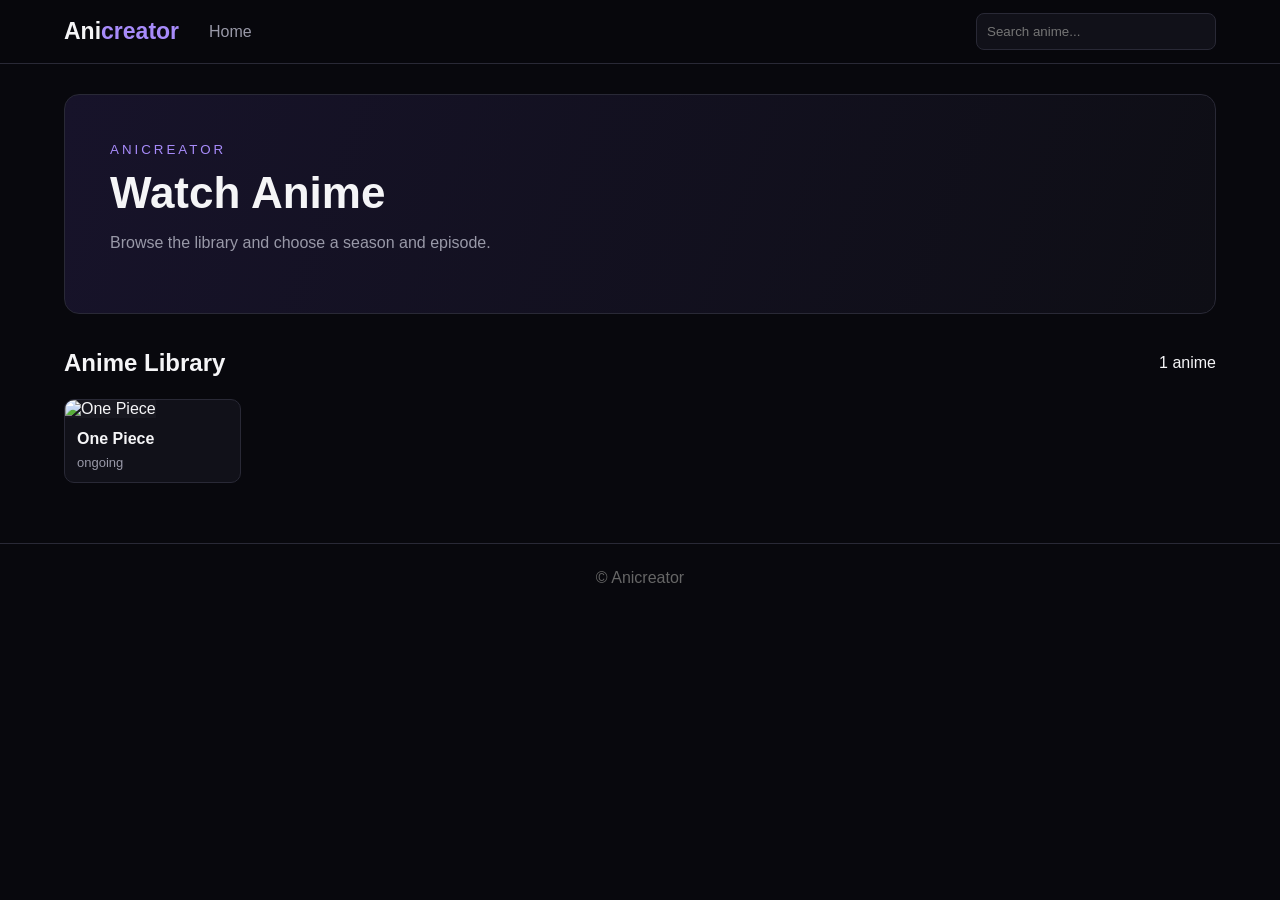
==== index.html @ 3163ccf4 "Add files via upload" ====
<!doctype html><html lang="en"><head><meta charset="utf-8"><meta name="viewport" content="width=device-width,initial-scale=1"><title>Anicreator</title><link rel="stylesheet" href="css/style.css"></head><body>
<header><a class="logo" href="index.html">Ani<span>creator</span></a><nav><a href="index.html">Home</a></nav><input id="search" placeholder="Search anime..."></header>
<main><section class="hero"><small>ANICREATOR</small><h1>Watch Anime</h1><p>Browse the library and choose a season and episode.</p></section><div class="head"><h2>Anime Library</h2><span id="count"></span></div><div id="loading" class="state">Loading...</div><div id="error" class="state error"></div><div id="grid" class="grid"></div></main><footer>© Anicreator</footer><script src="js/app.js"></script></body></html>
---- css/style.css ----
:root{--bg:#08080d;--panel:#111119;--panel2:#191922;--text:#f5f5f7;--muted:#9999a8;--accent:#8b5cf6;--border:#292936}*{box-sizing:border-box}body{margin:0;background:var(--bg);color:var(--text);font-family:Arial,sans-serif}a{text-decoration:none;color:inherit}header{height:64px;padding:0 5%;display:flex;align-items:center;gap:30px;border-bottom:1px solid var(--border);position:sticky;top:0;background:#08080dee;backdrop-filter:blur(10px);z-index:5}.logo{font-size:23px;font-weight:800}.logo span{color:#a78bfa}nav{color:var(--muted)}header input{margin-left:auto;width:240px;padding:10px;border:1px solid var(--border);border-radius:8px;background:var(--panel);color:white}main{width:min(1200px,90%);margin:auto;padding:30px 0 60px}.hero{padding:45px;border:1px solid var(--border);border-radius:15px;background:linear-gradient(110deg,#17132a,#0e0e15);margin-bottom:35px}.hero small{color:#a78bfa;letter-spacing:3px}.hero h1{font-size:44px;margin:10px 0}.hero p,.muted{color:var(--muted)}.head{display:flex;justify-content:space-between;align-items:center;margin:22px 0}.head h2{margin:0}.grid{display:grid;grid-template-columns:repeat(auto-fill,minmax(165px,1fr));gap:18px}.card{background:var(--panel);border:1px solid var(--border);border-radius:10px;overflow:hidden}.card:hover{border-color:var(--accent);transform:translateY(-3px)}.cover{width:100%;aspect-ratio:2/3;object-fit:cover;background:#181820}.cardBody{padding:12px}.title{font-weight:bold;white-space:nowrap;overflow:hidden;text-overflow:ellipsis}.muted{font-size:13px;margin-top:7px}.state{text-align:center;padding:50px;color:var(--muted)}.error{color:#ff9090}.error:empty{display:none}.hidden{display:none!important}.animeHero{display:flex;gap:28px;padding:25px;background:var(--panel);border:1px solid var(--border);border-radius:14px}.poster{width:210px;height:315px;object-fit:cover;border-radius:8px}.animeHero h1{font-size:36px}.animeHero p{color:var(--muted);line-height:1.7;max-width:800px}.chips{display:flex;gap:6px;flex-wrap:wrap}.chip{padding:6px 9px;background:#28213b;color:#c4b5fd;border-radius:20px;font-size:12px}.episodeGrid{display:grid;grid-template-columns:repeat(auto-fill,minmax(170px,1fr));gap:10px}.episode{background:var(--panel);border:1px solid var(--border);padding:13px;border-radius:8px}.episode:hover,.episode.current{border-color:var(--accent)}.epno{font-size:12px;color:#a78bfa;font-weight:bold}.eptitle{margin-top:5px;white-space:nowrap;overflow:hidden;text-overflow:ellipsis}select,button{background:var(--panel2);color:white;border:1px solid var(--border);border-radius:7px;padding:10px 13px;cursor:pointer}.player{aspect-ratio:16/9;background:#000;border-radius:10px;overflow:hidden;border:1px solid var(--border);margin-bottom:18px}.player iframe{width:100%;height:100%;border:0}.empty{height:100%;display:flex;align-items:center;justify-content:center;color:var(--muted)}.back{color:#a78bfa}.watchHead{display:flex;justify-content:space-between;gap:20px;align-items:center;border-bottom:1px solid var(--border);padding:15px 0}.watchHead h1{margin:8px 0 5px}.watchHead p{margin:0;color:var(--muted)}.tabs{display:flex;gap:7px;margin:18px 0}.lang.active{background:var(--accent);border-color:var(--accent)}footer{text-align:center;color:#666;border-top:1px solid var(--border);padding:25px}@media(max-width:650px){header{padding:0 4%;gap:15px}header input{width:140px}.hero{padding:25px}.hero h1{font-size:32px}.grid{grid-template-columns:repeat(2,1fr);gap:12px}.animeHero{flex-direction:column}.poster{width:150px;height:225px}.animeHero h1{font-size:28px}.watchHead{align-items:stretch;flex-direction:column}.watchHead button{width:49%}}
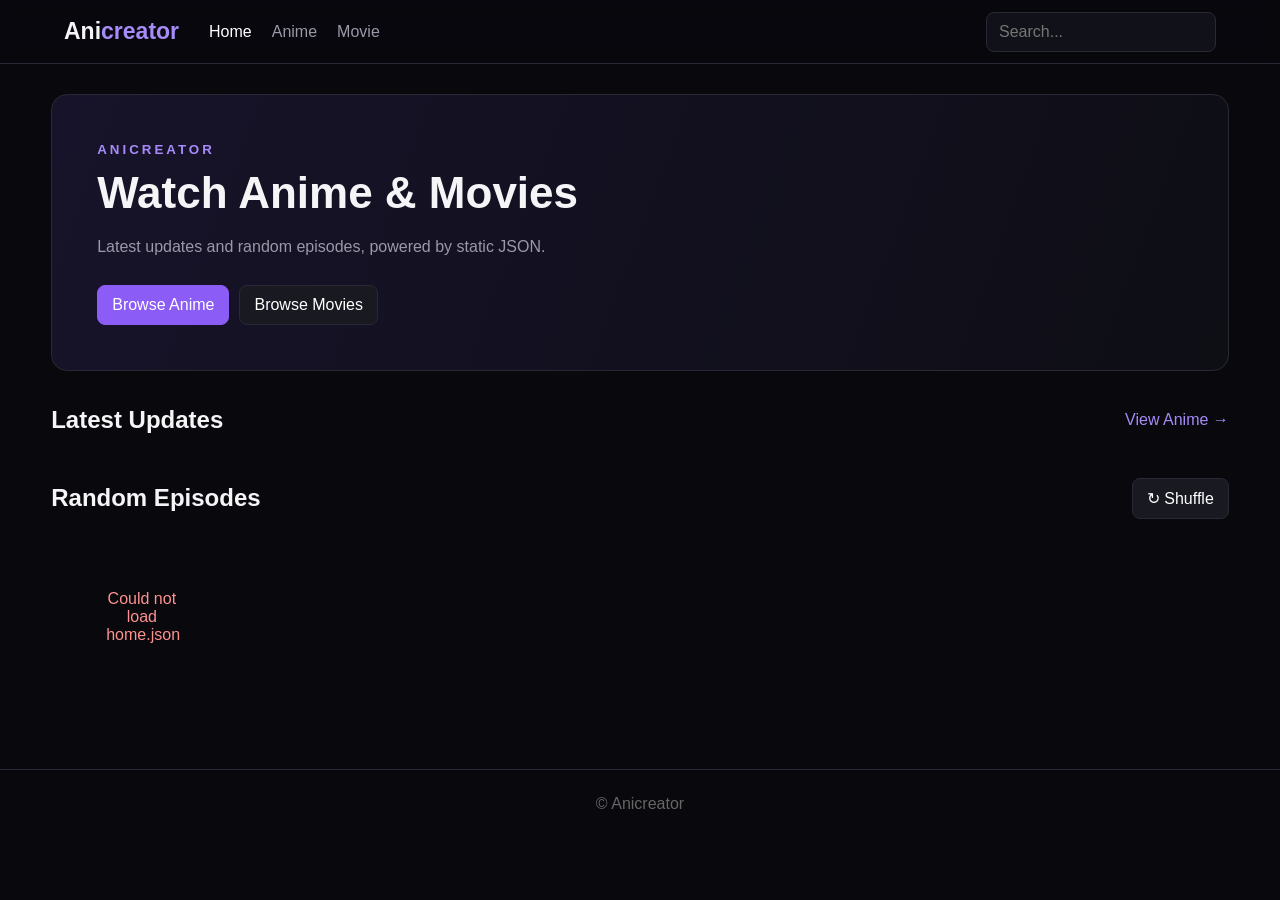
==== commit e1eba2b7: "Add files via upload" ====
--- a/index.html
+++ b/index.html
@@ -1,3 +1,5 @@
-<!doctype html><html lang="en"><head><meta charset="utf-8"><meta name="viewport" content="width=device-width,initial-scale=1"><title>Anicreator</title><link rel="stylesheet" href="css/style.css"></head><body>
-<header><a class="logo" href="index.html">Ani<span>creator</span></a><nav><a href="index.html">Home</a></nav><input id="search" placeholder="Search anime..."></header>
-<main><section class="hero"><small>ANICREATOR</small><h1>Watch Anime</h1><p>Browse the library and choose a season and episode.</p></section><div class="head"><h2>Anime Library</h2><span id="count"></span></div><div id="loading" class="state">Loading...</div><div id="error" class="state error"></div><div id="grid" class="grid"></div></main><footer>© Anicreator</footer><script src="js/app.js"></script></body></html>+<!doctype html><html lang="en"><head><meta charset="utf-8"><meta name="viewport" content="width=device-width,initial-scale=1"><title>Anicreator - Home</title><link rel="stylesheet" href="css/style.css"></head><body>
+<header class="header"><a class="logo" href="index.html">Ani<span>creator</span></a><nav><a class="active" href="index.html">Home</a><a href="anime.html">Anime</a><a href="movie.html">Movie</a></nav><input id="globalSearch" class="search" placeholder="Search..."></header>
+<main class="container"><section class="hero"><small>ANICREATOR</small><h1>Watch Anime & Movies</h1><p>Latest updates and random episodes, powered by static JSON.</p><div class="actions"><a class="btn primary" href="anime.html">Browse Anime</a><a class="btn" href="movie.html">Browse Movies</a></div></section>
+<section><div class="section-head"><h2>Latest Updates</h2><a href="anime.html">View Anime →</a></div><div id="latest" class="card-grid"></div></section>
+<section><div class="section-head"><h2>Random Episodes</h2><button id="shuffle">↻ Shuffle</button></div><div id="random" class="card-grid"></div></section></main><footer>© Anicreator</footer><script src="js/home.js"></script></body></html>
--- a/css/style.css
+++ b/css/style.css
@@ -1 +1 @@
-:root{--bg:#08080d;--panel:#111119;--panel2:#191922;--text:#f5f5f7;--muted:#9999a8;--accent:#8b5cf6;--border:#292936}*{box-sizing:border-box}body{margin:0;background:var(--bg);color:var(--text);font-family:Arial,sans-serif}a{text-decoration:none;color:inherit}header{height:64px;padding:0 5%;display:flex;align-items:center;gap:30px;border-bottom:1px solid var(--border);position:sticky;top:0;background:#08080dee;backdrop-filter:blur(10px);z-index:5}.logo{font-size:23px;font-weight:800}.logo span{color:#a78bfa}nav{color:var(--muted)}header input{margin-left:auto;width:240px;padding:10px;border:1px solid var(--border);border-radius:8px;background:var(--panel);color:white}main{width:min(1200px,90%);margin:auto;padding:30px 0 60px}.hero{padding:45px;border:1px solid var(--border);border-radius:15px;background:linear-gradient(110deg,#17132a,#0e0e15);margin-bottom:35px}.hero small{color:#a78bfa;letter-spacing:3px}.hero h1{font-size:44px;margin:10px 0}.hero p,.muted{color:var(--muted)}.head{display:flex;justify-content:space-between;align-items:center;margin:22px 0}.head h2{margin:0}.grid{display:grid;grid-template-columns:repeat(auto-fill,minmax(165px,1fr));gap:18px}.card{background:var(--panel);border:1px solid var(--border);border-radius:10px;overflow:hidden}.card:hover{border-color:var(--accent);transform:translateY(-3px)}.cover{width:100%;aspect-ratio:2/3;object-fit:cover;background:#181820}.cardBody{padding:12px}.title{font-weight:bold;white-space:nowrap;overflow:hidden;text-overflow:ellipsis}.muted{font-size:13px;margin-top:7px}.state{text-align:center;padding:50px;color:var(--muted)}.error{color:#ff9090}.error:empty{display:none}.hidden{display:none!important}.animeHero{display:flex;gap:28px;padding:25px;background:var(--panel);border:1px solid var(--border);border-radius:14px}.poster{width:210px;height:315px;object-fit:cover;border-radius:8px}.animeHero h1{font-size:36px}.animeHero p{color:var(--muted);line-height:1.7;max-width:800px}.chips{display:flex;gap:6px;flex-wrap:wrap}.chip{padding:6px 9px;background:#28213b;color:#c4b5fd;border-radius:20px;font-size:12px}.episodeGrid{display:grid;grid-template-columns:repeat(auto-fill,minmax(170px,1fr));gap:10px}.episode{background:var(--panel);border:1px solid var(--border);padding:13px;border-radius:8px}.episode:hover,.episode.current{border-color:var(--accent)}.epno{font-size:12px;color:#a78bfa;font-weight:bold}.eptitle{margin-top:5px;white-space:nowrap;overflow:hidden;text-overflow:ellipsis}select,button{background:var(--panel2);color:white;border:1px solid var(--border);border-radius:7px;padding:10px 13px;cursor:pointer}.player{aspect-ratio:16/9;background:#000;border-radius:10px;overflow:hidden;border:1px solid var(--border);margin-bottom:18px}.player iframe{width:100%;height:100%;border:0}.empty{height:100%;display:flex;align-items:center;justify-content:center;color:var(--muted)}.back{color:#a78bfa}.watchHead{display:flex;justify-content:space-between;gap:20px;align-items:center;border-bottom:1px solid var(--border);padding:15px 0}.watchHead h1{margin:8px 0 5px}.watchHead p{margin:0;color:var(--muted)}.tabs{display:flex;gap:7px;margin:18px 0}.lang.active{background:var(--accent);border-color:var(--accent)}footer{text-align:center;color:#666;border-top:1px solid var(--border);padding:25px}@media(max-width:650px){header{padding:0 4%;gap:15px}header input{width:140px}.hero{padding:25px}.hero h1{font-size:32px}.grid{grid-template-columns:repeat(2,1fr);gap:12px}.animeHero{flex-direction:column}.poster{width:150px;height:225px}.animeHero h1{font-size:28px}.watchHead{align-items:stretch;flex-direction:column}.watchHead button{width:49%}}+:root{--bg:#08080d;--panel:#111119;--panel2:#191922;--text:#f5f5f7;--muted:#9999a8;--accent:#8b5cf6;--accent2:#a78bfa;--border:#292936}*{box-sizing:border-box}body{margin:0;background:var(--bg);color:var(--text);font-family:Arial,Helvetica,sans-serif}a{color:inherit;text-decoration:none}button,input{font:inherit}.header{height:64px;padding:0 5%;display:flex;align-items:center;gap:30px;border-bottom:1px solid var(--border);position:sticky;top:0;background:#08080dec;backdrop-filter:blur(10px);z-index:10}.logo{font-size:23px;font-weight:800}.logo span{color:var(--accent2)}nav{display:flex;gap:20px;color:var(--muted)}nav a:hover,nav a.active{color:#fff}.search{margin-left:auto;width:230px;padding:10px 12px;background:var(--panel);border:1px solid var(--border);border-radius:8px;color:#fff;outline:0}.container{width:min(1200px,92%);margin:auto;padding:30px 0 70px}.hero,.page-title{border:1px solid var(--border);border-radius:16px;background:linear-gradient(110deg,#17132a,#0e0e15);padding:45px;margin-bottom:35px}.hero small,.page-title small{letter-spacing:3px;color:var(--accent2);font-weight:bold}.hero h1,.page-title h1{font-size:44px;margin:10px 0}.hero p,.page-title p{color:var(--muted);max-width:650px;line-height:1.6}.actions{display:flex;gap:10px;margin-top:25px}.btn,button{display:inline-block;padding:10px 14px;border-radius:8px;border:1px solid var(--border);background:var(--panel2);color:#fff;cursor:pointer}.btn.primary{background:var(--accent);border-color:var(--accent)}.section-head{display:flex;justify-content:space-between;align-items:center;margin:28px 0 16px}.section-head h2{margin:0}.section-head a{color:var(--accent2)}.card-grid{display:grid;grid-template-columns:repeat(auto-fill,minmax(165px,1fr));gap:18px}.card{background:var(--panel);border:1px solid var(--border);border-radius:10px;overflow:hidden;transition:.2s}.card:hover{transform:translateY(-3px);border-color:var(--accent)}.cover{width:100%;aspect-ratio:2/3;display:block;object-fit:cover;background:#17171f}.episode-thumb{width:100%;aspect-ratio:16/9;display:block;object-fit:cover;background:#17171f}.card-body{padding:12px}.card-title{font-weight:700;white-space:nowrap;overflow:hidden;text-overflow:ellipsis}.card-meta{font-size:12px;color:var(--muted);margin-top:7px}.state{text-align:center;padding:55px;color:var(--muted)}.error{color:#ff9191}.hidden{display:none!important}.details{display:flex;gap:28px;padding:25px;background:var(--panel);border:1px solid var(--border);border-radius:14px}.poster{width:210px;height:315px;object-fit:cover;border-radius:8px}.details h1{font-size:36px}.details p{color:var(--muted);line-height:1.7;max-width:800px}.chips{display:flex;gap:6px;flex-wrap:wrap}.chip{padding:6px 9px;background:#28213b;color:#c4b5fd;border-radius:20px;font-size:12px}.muted{color:var(--muted)}.episode-grid{display:grid;grid-template-columns:repeat(auto-fill,minmax(170px,1fr));gap:10px}.episode{padding:13px;background:var(--panel);border:1px solid var(--border);border-radius:8px}.episode:hover,.episode.current{border-color:var(--accent)}.epno{font-size:11px;color:var(--accent2);font-weight:bold}.eptitle{margin-top:5px;white-space:nowrap;overflow:hidden;text-overflow:ellipsis}.player{aspect-ratio:16/9;background:#000;border:1px solid var(--border);border-radius:10px;overflow:hidden;margin-bottom:18px}.player iframe{width:100%;height:100%;border:0}.empty{height:100%;display:flex;align-items:center;justify-content:center;color:var(--muted)}.back{color:var(--accent2)}.watch-head{display:flex;justify-content:space-between;align-items:center;gap:20px;padding:18px 0;border-bottom:1px solid var(--border)}.watch-head h1{margin:5px 0}.watch-head p{margin:0;color:var(--muted)}.tabs{display:flex;gap:7px;margin:18px 0}.lang.active{background:var(--accent);border-color:var(--accent)}footer{text-align:center;color:#666;border-top:1px solid var(--border);padding:25px}@media(max-width:650px){.header{padding:0 4%;gap:12px}.header nav{gap:10px;font-size:13px}.header .search{width:130px}.hero,.page-title{padding:25px}.hero h1,.page-title h1{font-size:32px}.card-grid{grid-template-columns:repeat(2,1fr);gap:12px}.details{flex-direction:column}.poster{width:150px;height:225px}.details h1{font-size:28px}.watch-head{align-items:stretch;flex-direction:column}.watch-head button{width:49%}}
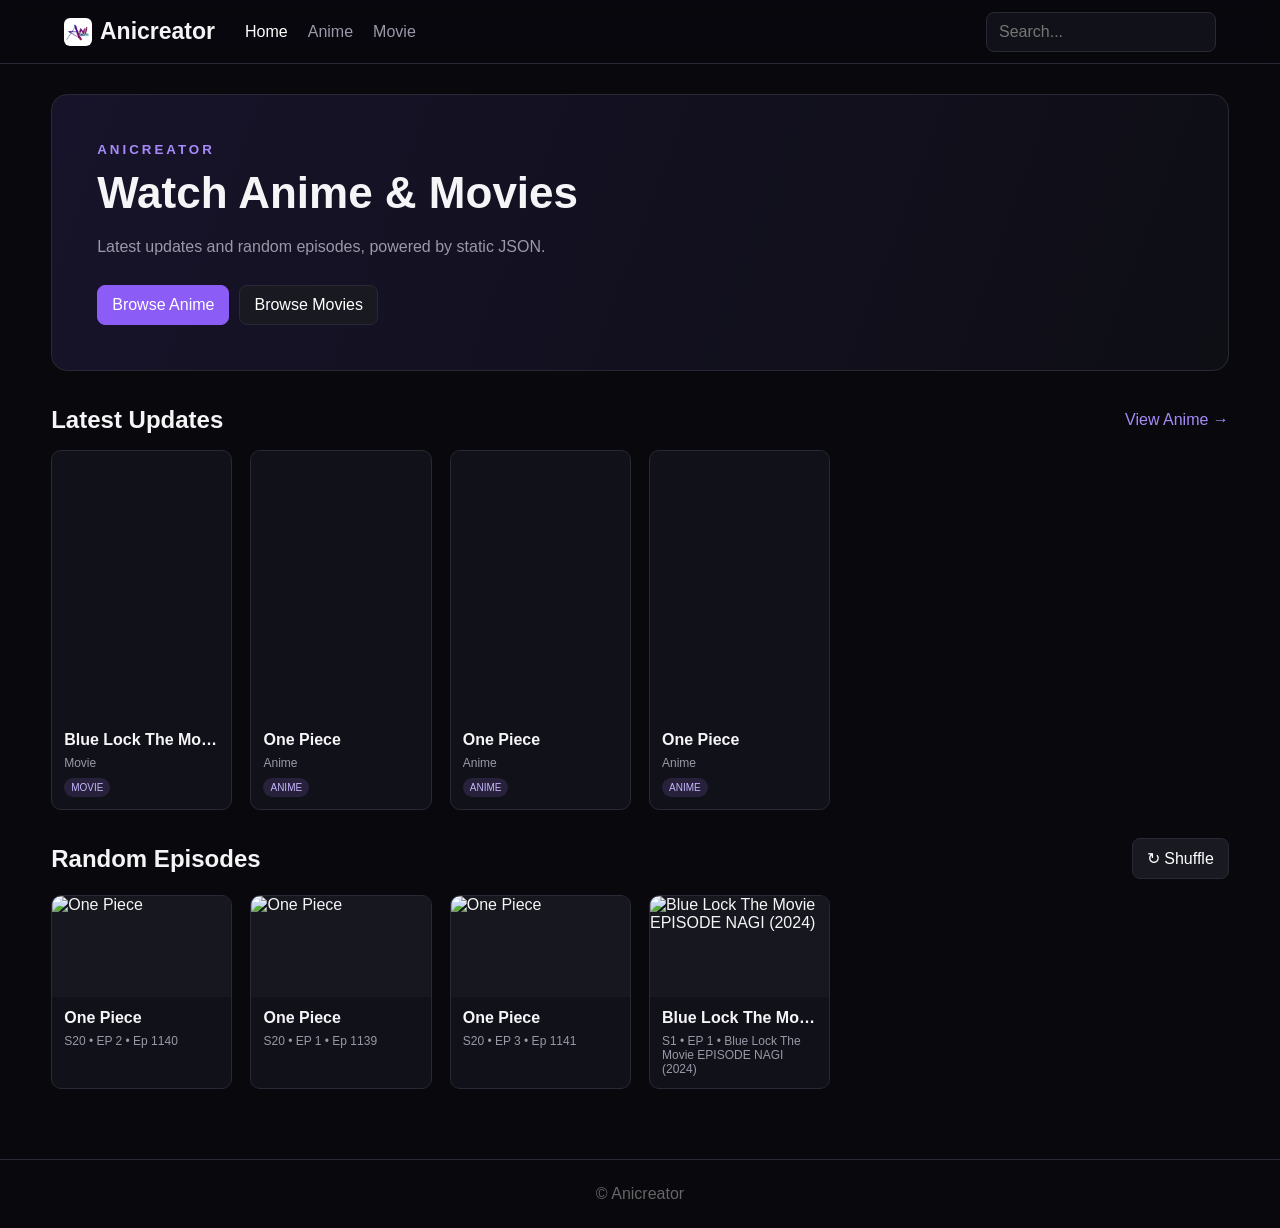
==== commit b2afdeb7: "Add files via upload" ====
--- a/index.html
+++ b/index.html
@@ -1,5 +1,5 @@
-<!doctype html><html lang="en"><head><meta charset="utf-8"><meta name="viewport" content="width=device-width,initial-scale=1"><title>Anicreator - Home</title><link rel="stylesheet" href="css/style.css"></head><body>
-<header class="header"><a class="logo" href="index.html">Ani<span>creator</span></a><nav><a class="active" href="index.html">Home</a><a href="anime.html">Anime</a><a href="movie.html">Movie</a></nav><input id="globalSearch" class="search" placeholder="Search..."></header>
+<!doctype html><html lang="en"><head><meta charset="utf-8"><meta name="viewport" content="width=device-width,initial-scale=1"><title>Anicreator - Home</title><link rel="icon" type="image/jpeg" href="/channels4_profile.jpg"><link rel="apple-touch-icon" href="/channels4_profile.jpg"><link rel="stylesheet" href="css/style.css"></head><body>
+<header class="header"><a class="logo" href="index.html"><img class="logo-img" src="/channels4_profile.jpg" alt="">Anicreator</a><nav><a class="active" href="index.html">Home</a><a href="anime.html">Anime</a><a href="movie.html">Movie</a></nav><input id="globalSearch" class="search" placeholder="Search..."></header>
 <main class="container"><section class="hero"><small>ANICREATOR</small><h1>Watch Anime & Movies</h1><p>Latest updates and random episodes, powered by static JSON.</p><div class="actions"><a class="btn primary" href="anime.html">Browse Anime</a><a class="btn" href="movie.html">Browse Movies</a></div></section>
 <section><div class="section-head"><h2>Latest Updates</h2><a href="anime.html">View Anime →</a></div><div id="latest" class="card-grid"></div></section>
 <section><div class="section-head"><h2>Random Episodes</h2><button id="shuffle">↻ Shuffle</button></div><div id="random" class="card-grid"></div></section></main><footer>© Anicreator</footer><script src="js/home.js"></script></body></html>
--- a/css/style.css
+++ b/css/style.css
@@ -1 +1,2 @@
-:root{--bg:#08080d;--panel:#111119;--panel2:#191922;--text:#f5f5f7;--muted:#9999a8;--accent:#8b5cf6;--accent2:#a78bfa;--border:#292936}*{box-sizing:border-box}body{margin:0;background:var(--bg);color:var(--text);font-family:Arial,Helvetica,sans-serif}a{color:inherit;text-decoration:none}button,input{font:inherit}.header{height:64px;padding:0 5%;display:flex;align-items:center;gap:30px;border-bottom:1px solid var(--border);position:sticky;top:0;background:#08080dec;backdrop-filter:blur(10px);z-index:10}.logo{font-size:23px;font-weight:800}.logo span{color:var(--accent2)}nav{display:flex;gap:20px;color:var(--muted)}nav a:hover,nav a.active{color:#fff}.search{margin-left:auto;width:230px;padding:10px 12px;background:var(--panel);border:1px solid var(--border);border-radius:8px;color:#fff;outline:0}.container{width:min(1200px,92%);margin:auto;padding:30px 0 70px}.hero,.page-title{border:1px solid var(--border);border-radius:16px;background:linear-gradient(110deg,#17132a,#0e0e15);padding:45px;margin-bottom:35px}.hero small,.page-title small{letter-spacing:3px;color:var(--accent2);font-weight:bold}.hero h1,.page-title h1{font-size:44px;margin:10px 0}.hero p,.page-title p{color:var(--muted);max-width:650px;line-height:1.6}.actions{display:flex;gap:10px;margin-top:25px}.btn,button{display:inline-block;padding:10px 14px;border-radius:8px;border:1px solid var(--border);background:var(--panel2);color:#fff;cursor:pointer}.btn.primary{background:var(--accent);border-color:var(--accent)}.section-head{display:flex;justify-content:space-between;align-items:center;margin:28px 0 16px}.section-head h2{margin:0}.section-head a{color:var(--accent2)}.card-grid{display:grid;grid-template-columns:repeat(auto-fill,minmax(165px,1fr));gap:18px}.card{background:var(--panel);border:1px solid var(--border);border-radius:10px;overflow:hidden;transition:.2s}.card:hover{transform:translateY(-3px);border-color:var(--accent)}.cover{width:100%;aspect-ratio:2/3;display:block;object-fit:cover;background:#17171f}.episode-thumb{width:100%;aspect-ratio:16/9;display:block;object-fit:cover;background:#17171f}.card-body{padding:12px}.card-title{font-weight:700;white-space:nowrap;overflow:hidden;text-overflow:ellipsis}.card-meta{font-size:12px;color:var(--muted);margin-top:7px}.state{text-align:center;padding:55px;color:var(--muted)}.error{color:#ff9191}.hidden{display:none!important}.details{display:flex;gap:28px;padding:25px;background:var(--panel);border:1px solid var(--border);border-radius:14px}.poster{width:210px;height:315px;object-fit:cover;border-radius:8px}.details h1{font-size:36px}.details p{color:var(--muted);line-height:1.7;max-width:800px}.chips{display:flex;gap:6px;flex-wrap:wrap}.chip{padding:6px 9px;background:#28213b;color:#c4b5fd;border-radius:20px;font-size:12px}.muted{color:var(--muted)}.episode-grid{display:grid;grid-template-columns:repeat(auto-fill,minmax(170px,1fr));gap:10px}.episode{padding:13px;background:var(--panel);border:1px solid var(--border);border-radius:8px}.episode:hover,.episode.current{border-color:var(--accent)}.epno{font-size:11px;color:var(--accent2);font-weight:bold}.eptitle{margin-top:5px;white-space:nowrap;overflow:hidden;text-overflow:ellipsis}.player{aspect-ratio:16/9;background:#000;border:1px solid var(--border);border-radius:10px;overflow:hidden;margin-bottom:18px}.player iframe{width:100%;height:100%;border:0}.empty{height:100%;display:flex;align-items:center;justify-content:center;color:var(--muted)}.back{color:var(--accent2)}.watch-head{display:flex;justify-content:space-between;align-items:center;gap:20px;padding:18px 0;border-bottom:1px solid var(--border)}.watch-head h1{margin:5px 0}.watch-head p{margin:0;color:var(--muted)}.tabs{display:flex;gap:7px;margin:18px 0}.lang.active{background:var(--accent);border-color:var(--accent)}footer{text-align:center;color:#666;border-top:1px solid var(--border);padding:25px}@media(max-width:650px){.header{padding:0 4%;gap:12px}.header nav{gap:10px;font-size:13px}.header .search{width:130px}.hero,.page-title{padding:25px}.hero h1,.page-title h1{font-size:32px}.card-grid{grid-template-columns:repeat(2,1fr);gap:12px}.details{flex-direction:column}.poster{width:150px;height:225px}.details h1{font-size:28px}.watch-head{align-items:stretch;flex-direction:column}.watch-head button{width:49%}}
+:root{--bg:#08080d;--panel:#111119;--panel2:#191922;--text:#f5f5f7;--muted:#9999a8;--accent:#8b5cf6;--accent2:#a78bfa;--border:#292936}*{box-sizing:border-box}body{margin:0;background:var(--bg);color:var(--text);font-family:Arial,Helvetica,sans-serif}a{color:inherit;text-decoration:none}button,input{font:inherit}.header{height:64px;padding:0 5%;display:flex;align-items:center;gap:30px;border-bottom:1px solid var(--border);position:sticky;top:0;background:#08080dec;backdrop-filter:blur(10px);z-index:10}.logo{font-size:23px;font-weight:800;display:flex;align-items:center;gap:8px}.logo span{color:var(--accent2)}.logo-img{width:28px;height:28px;border-radius:6px;object-fit:cover}nav{display:flex;gap:20px;color:var(--muted)}nav a:hover,nav a.active{color:#fff}.search{margin-left:auto;width:230px;padding:10px 12px;background:var(--panel);border:1px solid var(--border);border-radius:8px;color:#fff;outline:0}.container{width:min(1200px,92%);margin:auto;padding:30px 0 70px}.hero,.page-title{border:1px solid var(--border);border-radius:16px;background:linear-gradient(110deg,#17132a,#0e0e15);padding:45px;margin-bottom:35px}.hero small,.page-title small{letter-spacing:3px;color:var(--accent2);font-weight:bold}.hero h1,.page-title h1{font-size:44px;margin:10px 0}.hero p,.page-title p{color:var(--muted);max-width:650px;line-height:1.6}.actions{display:flex;gap:10px;margin-top:25px}.btn,button{display:inline-block;padding:10px 14px;border-radius:8px;border:1px solid var(--border);background:var(--panel2);color:#fff;cursor:pointer}.btn.primary{background:var(--accent);border-color:var(--accent)}.section-head{display:flex;justify-content:space-between;align-items:center;margin:28px 0 16px}.section-head h2{margin:0}.section-head a{color:var(--accent2)}.card-grid{display:grid;grid-template-columns:repeat(auto-fill,minmax(165px,1fr));gap:18px}.card{background:var(--panel);border:1px solid var(--border);border-radius:10px;overflow:hidden;transition:.2s}.card:hover{transform:translateY(-3px);border-color:var(--accent)}.cover{width:100%;aspect-ratio:2/3;display:block;object-fit:cover;background:#17171f}.episode-thumb{width:100%;aspect-ratio:16/9;display:block;object-fit:cover;background:#17171f}.card-body{padding:12px}.card-title{font-weight:700;white-space:nowrap;overflow:hidden;text-overflow:ellipsis}.card-meta{font-size:12px;color:var(--muted);margin-top:7px}.state{text-align:center;padding:55px;color:var(--muted)}.error{color:#ff9191}.hidden{display:none!important}.details{display:flex;gap:28px;padding:25px;background:var(--panel);border:1px solid var(--border);border-radius:14px}.poster{width:210px;height:315px;object-fit:cover;border-radius:8px}.details h1{font-size:36px}.details p{color:var(--muted);line-height:1.7;max-width:800px}.chips{display:flex;gap:6px;flex-wrap:wrap}.chip{padding:6px 9px;background:#28213b;color:#c4b5fd;border-radius:20px;font-size:12px}.muted{color:var(--muted)}.episode-grid{display:grid;grid-template-columns:repeat(auto-fill,minmax(170px,1fr));gap:10px}.episode{padding:13px;background:var(--panel);border:1px solid var(--border);border-radius:8px}.episode:hover,.episode.current{border-color:var(--accent)}.epno{font-size:11px;color:var(--accent2);font-weight:bold}.eptitle{margin-top:5px;white-space:nowrap;overflow:hidden;text-overflow:ellipsis}.player{aspect-ratio:16/9;background:#000;border:1px solid var(--border);border-radius:10px;overflow:hidden;margin-bottom:18px}.player iframe{width:100%;height:100%;border:0}.empty{height:100%;display:flex;align-items:center;justify-content:center;color:var(--muted)}.back{color:var(--accent2)}.watch-head{display:flex;justify-content:space-between;align-items:center;gap:20px;padding:18px 0;border-bottom:1px solid var(--border)}.watch-head h1{margin:5px 0}.watch-head p{margin:0;color:var(--muted)}.tabs{display:flex;gap:7px;margin:18px 0}.lang.active{background:var(--accent);border-color:var(--accent)}footer{text-align:center;color:#666;border-top:1px solid var(--border);padding:25px}@media(max-width:650px){.header{padding:0 4%;gap:12px}.header nav{gap:10px;font-size:13px}.header .search{width:130px}.hero,.page-title{padding:25px}.hero h1,.page-title h1{font-size:32px}.card-grid{grid-template-columns:repeat(2,1fr);gap:12px}.details{flex-direction:column}.poster{width:150px;height:225px}.details h1{font-size:28px}.watch-head{align-items:stretch;flex-direction:column}.watch-head button{width:49%}}
+.card-badge{display:inline-block;font-size:10px;color:#c4b5fd;background:#28213b;padding:4px 7px;border-radius:20px;margin-top:8px}
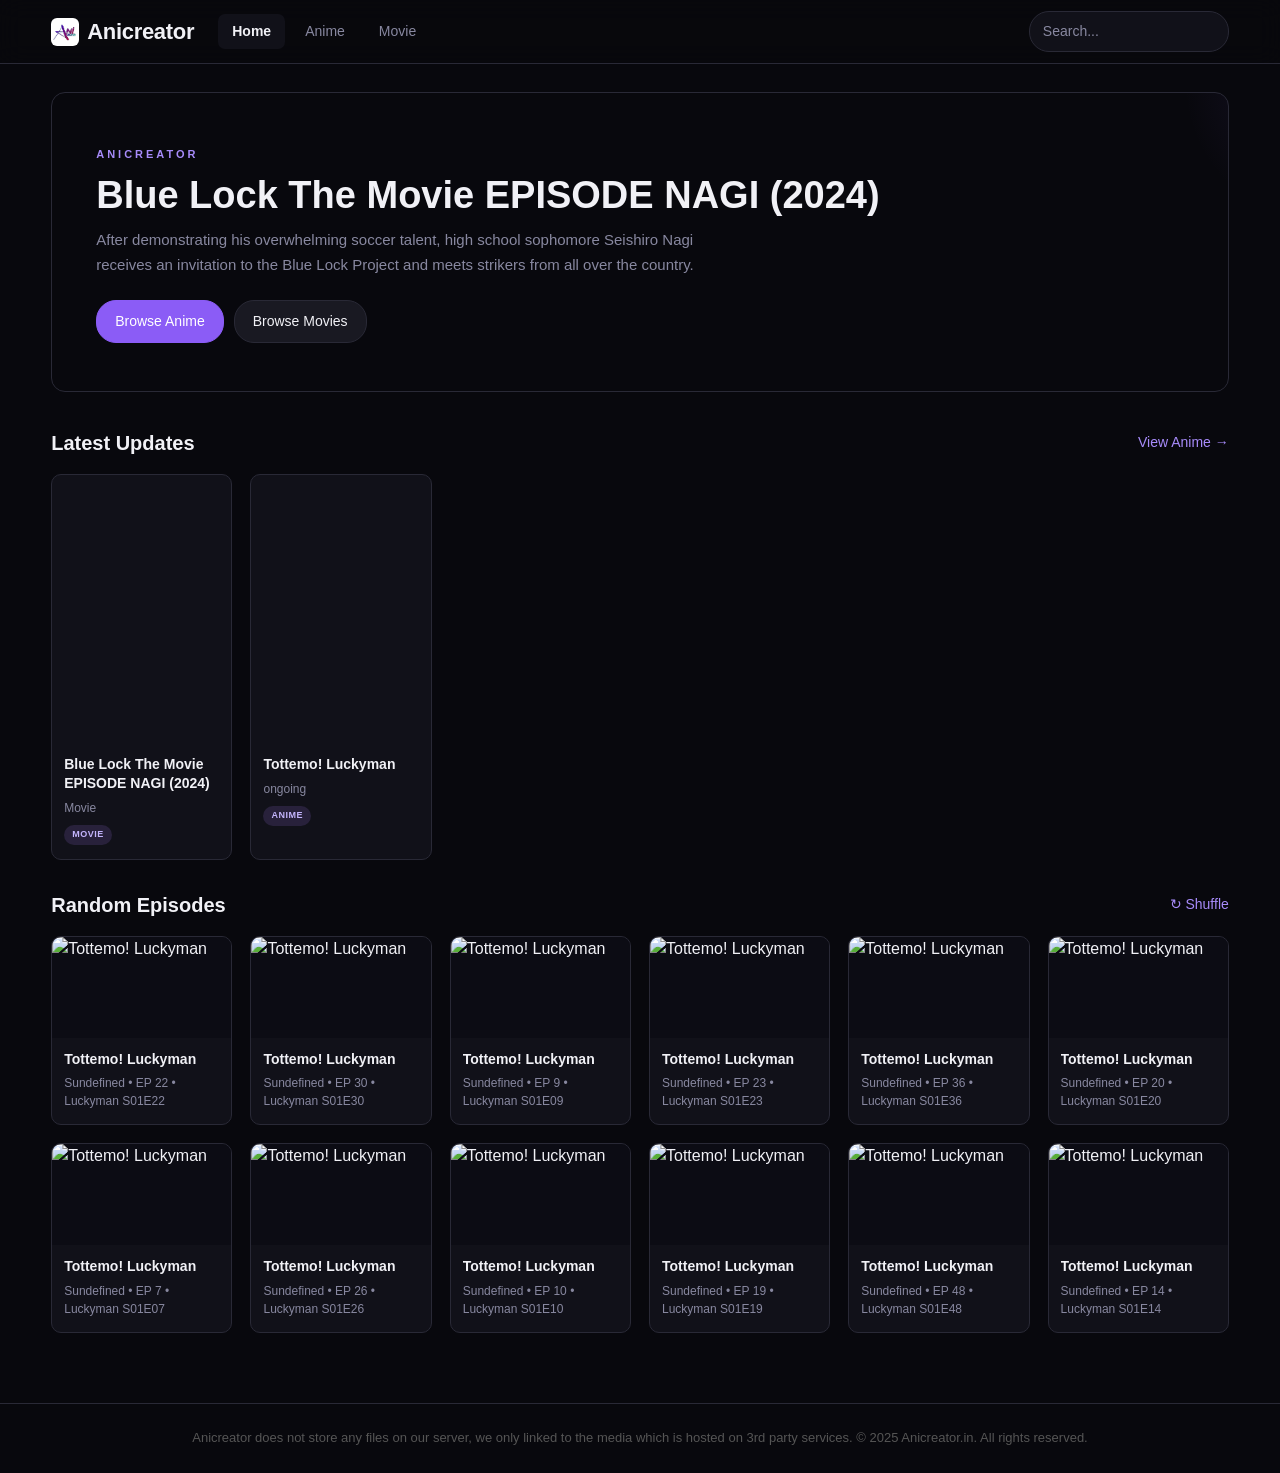
==== commit 16535dd6: "Add files via upload" ====
--- a/index.html
+++ b/index.html
@@ -1,5 +1,5 @@
-<!doctype html><html lang="en"><head><meta charset="utf-8"><meta name="viewport" content="width=device-width,initial-scale=1"><title>Anicreator - Home</title><link rel="icon" type="image/jpeg" href="/channels4_profile.jpg"><link rel="apple-touch-icon" href="/channels4_profile.jpg"><link rel="stylesheet" href="css/style.css"></head><body>
+<!doctype html><html lang="en"><head><meta charset="utf-8"><meta name="viewport" content="width=device-width,initial-scale=1"><meta name="description" content="Hindi Anime - Watch Anime Online, Free Hindi Dub Anime Only At Anicreator.in"><meta name="keywords" content="Hindi Anime, Hindi Dub, Watch Anime Online, Free Anime, Anicreator"><title>Anicreator - Home</title><link rel="icon" type="image/jpeg" href="/channels4_profile.jpg"><link rel="apple-touch-icon" href="/channels4_profile.jpg"><link rel="stylesheet" href="css/style.css"></head><body>
 <header class="header"><a class="logo" href="index.html"><img class="logo-img" src="/channels4_profile.jpg" alt="">Anicreator</a><nav><a class="active" href="index.html">Home</a><a href="anime.html">Anime</a><a href="movie.html">Movie</a></nav><input id="globalSearch" class="search" placeholder="Search..."></header>
-<main class="container"><section class="hero"><small>ANICREATOR</small><h1>Watch Anime & Movies</h1><p>Latest updates and random episodes, powered by static JSON.</p><div class="actions"><a class="btn primary" href="anime.html">Browse Anime</a><a class="btn" href="movie.html">Browse Movies</a></div></section>
+<main class="container"><section class="hero" id="hero"><small>ANICREATOR</small><h1 id="heroTitle">Watch Anime & Movies</h1><p id="heroDesc">Latest updates and random episodes, powered by static JSON.</p><div class="actions"><a class="btn primary" href="anime.html">Browse Anime</a><a class="btn" href="movie.html">Browse Movies</a></div></section>
 <section><div class="section-head"><h2>Latest Updates</h2><a href="anime.html">View Anime →</a></div><div id="latest" class="card-grid"></div></section>
-<section><div class="section-head"><h2>Random Episodes</h2><button id="shuffle">↻ Shuffle</button></div><div id="random" class="card-grid"></div></section></main><footer>© Anicreator</footer><script src="js/home.js"></script></body></html>
+<section><div class="section-head"><h2>Random Episodes</h2><button id="shuffle">↻ Shuffle</button></div><div id="random" class="card-grid"></div></section></main><footer>Anicreator does not store any files on our server, we only linked to the media which is hosted on 3rd party services. &copy; 2025 Anicreator.in. All rights reserved.</footer><script src="js/home.js"></script></body></html>
--- a/css/style.css
+++ b/css/style.css
@@ -1,2 +1,179 @@
-:root{--bg:#08080d;--panel:#111119;--panel2:#191922;--text:#f5f5f7;--muted:#9999a8;--accent:#8b5cf6;--accent2:#a78bfa;--border:#292936}*{box-sizing:border-box}body{margin:0;background:var(--bg);color:var(--text);font-family:Arial,Helvetica,sans-serif}a{color:inherit;text-decoration:none}button,input{font:inherit}.header{height:64px;padding:0 5%;display:flex;align-items:center;gap:30px;border-bottom:1px solid var(--border);position:sticky;top:0;background:#08080dec;backdrop-filter:blur(10px);z-index:10}.logo{font-size:23px;font-weight:800;display:flex;align-items:center;gap:8px}.logo span{color:var(--accent2)}.logo-img{width:28px;height:28px;border-radius:6px;object-fit:cover}nav{display:flex;gap:20px;color:var(--muted)}nav a:hover,nav a.active{color:#fff}.search{margin-left:auto;width:230px;padding:10px 12px;background:var(--panel);border:1px solid var(--border);border-radius:8px;color:#fff;outline:0}.container{width:min(1200px,92%);margin:auto;padding:30px 0 70px}.hero,.page-title{border:1px solid var(--border);border-radius:16px;background:linear-gradient(110deg,#17132a,#0e0e15);padding:45px;margin-bottom:35px}.hero small,.page-title small{letter-spacing:3px;color:var(--accent2);font-weight:bold}.hero h1,.page-title h1{font-size:44px;margin:10px 0}.hero p,.page-title p{color:var(--muted);max-width:650px;line-height:1.6}.actions{display:flex;gap:10px;margin-top:25px}.btn,button{display:inline-block;padding:10px 14px;border-radius:8px;border:1px solid var(--border);background:var(--panel2);color:#fff;cursor:pointer}.btn.primary{background:var(--accent);border-color:var(--accent)}.section-head{display:flex;justify-content:space-between;align-items:center;margin:28px 0 16px}.section-head h2{margin:0}.section-head a{color:var(--accent2)}.card-grid{display:grid;grid-template-columns:repeat(auto-fill,minmax(165px,1fr));gap:18px}.card{background:var(--panel);border:1px solid var(--border);border-radius:10px;overflow:hidden;transition:.2s}.card:hover{transform:translateY(-3px);border-color:var(--accent)}.cover{width:100%;aspect-ratio:2/3;display:block;object-fit:cover;background:#17171f}.episode-thumb{width:100%;aspect-ratio:16/9;display:block;object-fit:cover;background:#17171f}.card-body{padding:12px}.card-title{font-weight:700;white-space:nowrap;overflow:hidden;text-overflow:ellipsis}.card-meta{font-size:12px;color:var(--muted);margin-top:7px}.state{text-align:center;padding:55px;color:var(--muted)}.error{color:#ff9191}.hidden{display:none!important}.details{display:flex;gap:28px;padding:25px;background:var(--panel);border:1px solid var(--border);border-radius:14px}.poster{width:210px;height:315px;object-fit:cover;border-radius:8px}.details h1{font-size:36px}.details p{color:var(--muted);line-height:1.7;max-width:800px}.chips{display:flex;gap:6px;flex-wrap:wrap}.chip{padding:6px 9px;background:#28213b;color:#c4b5fd;border-radius:20px;font-size:12px}.muted{color:var(--muted)}.episode-grid{display:grid;grid-template-columns:repeat(auto-fill,minmax(170px,1fr));gap:10px}.episode{padding:13px;background:var(--panel);border:1px solid var(--border);border-radius:8px}.episode:hover,.episode.current{border-color:var(--accent)}.epno{font-size:11px;color:var(--accent2);font-weight:bold}.eptitle{margin-top:5px;white-space:nowrap;overflow:hidden;text-overflow:ellipsis}.player{aspect-ratio:16/9;background:#000;border:1px solid var(--border);border-radius:10px;overflow:hidden;margin-bottom:18px}.player iframe{width:100%;height:100%;border:0}.empty{height:100%;display:flex;align-items:center;justify-content:center;color:var(--muted)}.back{color:var(--accent2)}.watch-head{display:flex;justify-content:space-between;align-items:center;gap:20px;padding:18px 0;border-bottom:1px solid var(--border)}.watch-head h1{margin:5px 0}.watch-head p{margin:0;color:var(--muted)}.tabs{display:flex;gap:7px;margin:18px 0}.lang.active{background:var(--accent);border-color:var(--accent)}footer{text-align:center;color:#666;border-top:1px solid var(--border);padding:25px}@media(max-width:650px){.header{padding:0 4%;gap:12px}.header nav{gap:10px;font-size:13px}.header .search{width:130px}.hero,.page-title{padding:25px}.hero h1,.page-title h1{font-size:32px}.card-grid{grid-template-columns:repeat(2,1fr);gap:12px}.details{flex-direction:column}.poster{width:150px;height:225px}.details h1{font-size:28px}.watch-head{align-items:stretch;flex-direction:column}.watch-head button{width:49%}}
-.card-badge{display:inline-block;font-size:10px;color:#c4b5fd;background:#28213b;padding:4px 7px;border-radius:20px;margin-top:8px}+:root {
+  --bg: #08080d;
+  --bg2: #0c0c14;
+  --panel: #111119;
+  --panel2: #191922;
+  --panel3: #1f1f2b;
+  --text: #f1f1f6;
+  --text2: #c4c4d4;
+  --muted: #8888a0;
+  --accent: #8b5cf6;
+  --accent2: #a78bfa;
+  --accent3: #6d3ddf;
+  --border: #292936;
+  --radius: 10px;
+  --radius-sm: 7px;
+  --radius-lg: 14px;
+  --shadow: 0 2px 8px rgba(0,0,0,.3);
+  --shadow-lg: 0 4px 20px rgba(0,0,0,.45);
+  --font: -apple-system,BlinkMacSystemFont,"Segoe UI",Roboto,Oxygen,Ubuntu,Cantarell,"Helvetica Neue",Arial,sans-serif;
+}
+*{box-sizing:border-box;margin:0;padding:0}
+::selection{background:var(--accent);color:#fff}
+html{scroll-behavior:smooth}
+body{margin:0;background:var(--bg);color:var(--text);font-family:var(--font);-webkit-font-smoothing:antialiased;-moz-osx-font-smoothing:grayscale;line-height:1.5}
+a{color:inherit;text-decoration:none}
+button,input,select{font:inherit;color:inherit}
+img{display:block;max-width:100%}
+
+/* scrollbar */
+::-webkit-scrollbar{width:7px;height:7px}
+::-webkit-scrollbar-track{background:var(--bg)}
+::-webkit-scrollbar-thumb{background:var(--border);border-radius:4px}
+::-webkit-scrollbar-thumb:hover{background:var(--muted)}
+
+/* header */
+.header{display:flex;align-items:center;gap:24px;height:64px;padding:0 max(4%,calc((100% - 1180px)/2));border-bottom:1px solid var(--border);position:sticky;top:0;background:rgba(8,8,13,.88);backdrop-filter:blur(12px);-webkit-backdrop-filter:blur(12px);z-index:100}
+.logo{font-size:22px;font-weight:800;display:flex;align-items:center;gap:8px;letter-spacing:-.3px;flex-shrink:0}
+.logo span{color:var(--accent2)}
+.logo-img{width:28px;height:28px;border-radius:6px;object-fit:cover;flex-shrink:0}
+nav{display:flex;gap:6px;color:var(--muted)}
+nav a{padding:7px 14px;border-radius:var(--radius-sm);font-size:14px;font-weight:500;transition:background .15s,color .15s}
+nav a:hover{background:var(--panel);color:var(--text)}
+nav a.active{background:var(--panel);color:var(--text);font-weight:600}
+.search{margin-left:auto;min-width:0;width:200px;padding:9px 13px;background:var(--panel);border:1px solid var(--border);border-radius:20px;color:var(--text);outline:none;font-size:14px;transition:border-color .2s,width .2s}
+.search:focus{border-color:var(--accent);width:260px}
+.search::placeholder{color:var(--muted)}
+
+/* container */
+.container{width:min(1180px,92%);margin:0 auto;padding:28px 0 70px}
+
+/* hero / page-title */
+.hero,.page-title{position:relative;overflow:hidden;border-radius:var(--radius-lg);padding:48px 44px;margin-bottom:36px;background:linear-gradient(135deg,#17132a 0%,#0e0e15 100%);border:1px solid var(--border)}
+.hero::before,.page-title::before{content:'';position:absolute;top:-50%;right:-20%;width:280px;height:280px;background:radial-gradient(circle,rgba(139,92,246,.12) 0%,transparent 70%);pointer-events:none}
+.hero small,.page-title small{letter-spacing:3px;color:var(--accent2);font-weight:700;font-size:11px;text-transform:uppercase}
+.hero h1,.page-title h1{font-size:38px;margin:8px 0;line-height:1.2}
+.hero p,.page-title p{color:var(--muted);max-width:600px;line-height:1.7;font-size:15px}
+.actions{display:flex;gap:10px;margin-top:22px}
+.btn{display:inline-block;padding:10px 18px;border-radius:20px;border:1px solid var(--border);background:var(--panel2);color:var(--text);cursor:pointer;font-size:14px;font-weight:500;transition:background .2s,border-color .2s,transform .15s;white-space:nowrap}
+.btn:hover{background:var(--panel3);border-color:var(--accent);transform:translateY(-1px)}
+.btn.primary{background:var(--accent);border-color:var(--accent);color:#fff}
+.btn.primary:hover{background:var(--accent3);border-color:var(--accent3)}
+
+/* section heading */
+.section-head{display:flex;justify-content:space-between;align-items:center;margin:30px 0 16px}
+.section-head h2{margin:0;font-size:20px}
+.section-head a,.section-head button{color:var(--accent2);font-size:14px}
+.section-head button{background:none;border:none;cursor:pointer;padding:0}
+.section-head button:hover{text-decoration:underline}
+
+/* card grid */
+.card-grid{display:grid;grid-template-columns:repeat(auto-fill,minmax(165px,1fr));gap:18px}
+
+/* card */
+.card{background:var(--panel);border:1px solid var(--border);border-radius:var(--radius);overflow:hidden;transition:transform .2s,ease,border-color .2s;cursor:pointer}
+.card:hover{transform:translateY(-4px);border-color:var(--accent);box-shadow:var(--shadow)}
+.card:active{transform:translateY(-1px)}
+.card .cover,.card .episode-thumb{width:100%;display:block;object-fit:cover;background:var(--bg2)}
+.card .cover{aspect-ratio:2/3}
+.card .episode-thumb{aspect-ratio:16/9}
+.card-body{padding:12px 12px 14px}
+.card-title{font-weight:600;font-size:14px;display:-webkit-box;-webkit-line-clamp:2;-webkit-box-orient:vertical;overflow:hidden;line-height:1.35}
+.card-meta{font-size:12px;color:var(--muted);margin-top:6px}
+.card-badge{display:inline-block;font-size:9px;font-weight:700;letter-spacing:.5px;color:#c4b5fd;background:#28213b;padding:3px 8px;border-radius:20px;margin-top:8px;text-transform:uppercase}
+
+/* details page */
+.details{display:flex;gap:30px;padding:28px;background:var(--panel);border:1px solid var(--border);border-radius:var(--radius-lg);margin-bottom:36px}
+.poster{width:200px;height:300px;object-fit:cover;border-radius:var(--radius);flex-shrink:0;background:var(--bg2)}
+.details h1{font-size:32px;line-height:1.2;margin:8px 0 10px}
+.details p{color:var(--muted);line-height:1.7;max-width:750px;font-size:15px}
+.chips{display:flex;gap:6px;flex-wrap:wrap}
+.chip{padding:5px 10px;background:#28213b;color:#c4b5fd;border-radius:20px;font-size:11px;font-weight:500}
+.muted{color:var(--muted)}
+
+/* episode grid */
+.episode-grid{display:grid;grid-template-columns:repeat(auto-fill,minmax(170px,1fr));gap:10px}
+.episode{padding:14px;background:var(--panel);border:1px solid var(--border);border-radius:var(--radius-sm);transition:border-color .2s,transform .15s,background .15s}
+.episode:hover{border-color:var(--accent);transform:translateY(-2px)}
+.episode.current{border-color:var(--accent);background:#171329}
+.epno{font-size:11px;color:var(--accent2);font-weight:700;letter-spacing:.5px}
+.eptitle{margin-top:5px;white-space:nowrap;overflow:hidden;text-overflow:ellipsis;font-size:13px}
+
+/* season select */
+#season{margin-left:auto;padding:7px 12px;border:1px solid var(--border);border-radius:var(--radius-sm);background:var(--panel2);color:var(--text);font-size:13px;cursor:pointer;outline:none}
+#season:focus{border-color:var(--accent)}
+
+/* watch page */
+.player-container{width:100%;padding-top:18px}
+.anime-video-wrapper{position:relative;width:100%;aspect-ratio:16/9;background:#000;overflow:hidden;border-radius:var(--radius);border:1px solid var(--border);margin-bottom:6px}
+.anime-video-wrapper iframe{position:absolute;inset:0;width:100%;height:100%;border:0;z-index:1}
+.watermark-background-image{position:absolute;top:16px;right:0;width:10%;height:20%;border-radius:5px;z-index:20;pointer-events:none;object-fit:cover}
+.watermark-image{position:absolute;top:10px;right:10px;width:10%;height:auto;border-radius:5px;opacity:1;z-index:21;pointer-events:none;object-fit:contain}
+.back{display:inline-block;margin-top:14px;color:var(--accent2);font-size:13px;transition:color .15s}
+.back:hover{color:var(--text)}
+.watch-head{display:flex;justify-content:space-between;align-items:center;gap:20px;padding:18px 0;border-bottom:1px solid var(--border)}
+.watch-head h1{margin:5px 0;font-size:22px;line-height:1.2}
+.watch-head p{margin:0;color:var(--muted);font-size:13px}
+#actions{display:flex;gap:8px}
+#actions button{padding:9px 16px;border:1px solid var(--border);border-radius:20px;background:var(--panel2);color:var(--text);cursor:pointer;font-size:13px;font-weight:500;transition:background .2s,border-color .2s;white-space:nowrap}
+#actions button:hover{background:var(--panel3);border-color:var(--accent)}
+#actions button:disabled{opacity:.35;cursor:not-allowed}
+#actions button:disabled:hover{background:var(--panel2);border-color:var(--border)}
+.tabs{display:flex;gap:7px;margin:18px 0}
+.lang{padding:8px 16px;border:1px solid var(--border);border-radius:20px;background:var(--panel2);color:var(--text);cursor:pointer;font-size:12px;font-weight:600;transition:background .2s,border-color .2s}
+.lang:hover{border-color:var(--accent)}
+.lang.active{background:var(--accent);border-color:var(--accent);color:#fff}
+#episodeHeading{margin-top:30px;margin-bottom:15px;font-size:18px}
+.empty{height:100%;display:flex;align-items:center;justify-content:center;color:var(--muted)}
+
+/* states */
+.state{text-align:center;padding:60px 20px;color:var(--muted);font-size:15px}
+.error{color:#ff9191}
+.hidden{display:none!important}
+
+/* footer */
+footer{text-align:center;color:#555;border-top:1px solid var(--border);padding:24px 20px;font-size:13px;line-height:1.6}
+
+/* ====== RESPONSIVE ====== */
+@media(max-width:768px){
+  .header{height:auto;padding:8px 16px;gap:10px;flex-wrap:wrap}
+  .logo{font-size:19px}
+  .logo-img{width:25px;height:25px}
+  nav{gap:4px;order:2;flex:1 1 auto}
+  nav a{padding:5px 10px;font-size:12px}
+  .search{order:3;width:100%;margin:6px 0 2px}
+  .search:focus{width:100%}
+  .container{width:92%;padding:16px 0 60px}
+  .hero,.page-title{padding:28px 22px;border-radius:var(--radius)}
+  .hero h1,.page-title h1{font-size:26px}
+  .hero p,.page-title p{font-size:14px}
+  .card-grid{grid-template-columns:repeat(2,1fr);gap:12px}
+  .details{flex-direction:column;gap:18px;padding:20px}
+  .poster{width:130px;height:195px}
+  .details h1{font-size:24px}
+  .player-container{padding-top:8px}
+  .anime-video-wrapper{border-radius:7px}
+  .watermark-background-image{top:10px;width:18%;height:20%}
+  .watermark-image{top:6px;right:6px;width:18%}
+  .watch-head{flex-direction:column;align-items:stretch}
+  .watch-head h1{font-size:19px}
+  #actions button{flex:1}
+  .episode-grid{grid-template-columns:repeat(2,1fr);gap:8px}
+  #season{width:100%;margin:8px 0 0}
+  .section-head{flex-wrap:wrap;gap:8px}
+}
+@media(max-width:480px){
+  .header{padding:6px 12px}
+  nav a{padding:4px 8px;font-size:11px}
+  .hero,.page-title{padding:20px 16px}
+  .hero h1,.page-title h1{font-size:22px}
+  .card-grid{grid-template-columns:repeat(2,1fr);gap:10px}
+  .episode-grid{display:flex;flex-direction:row;overflow-x:auto;gap:8px;padding-bottom:8px;scroll-snap-type:x mandatory;-webkit-overflow-scrolling:touch}
+  .episode-grid .episode{flex:0 0 auto;width:140px;scroll-snap-align:start}
+  .episode-grid .episode:hover{transform:none}
+  .details{padding:16px;border-radius:var(--radius)}
+  .poster{width:110px;height:165px}
+  .watch-head h1{font-size:17px}
+  .watermark-background-image{width:22%;height:20%}
+  .watermark-image{width:22%;right:5px;top:5px}
+}
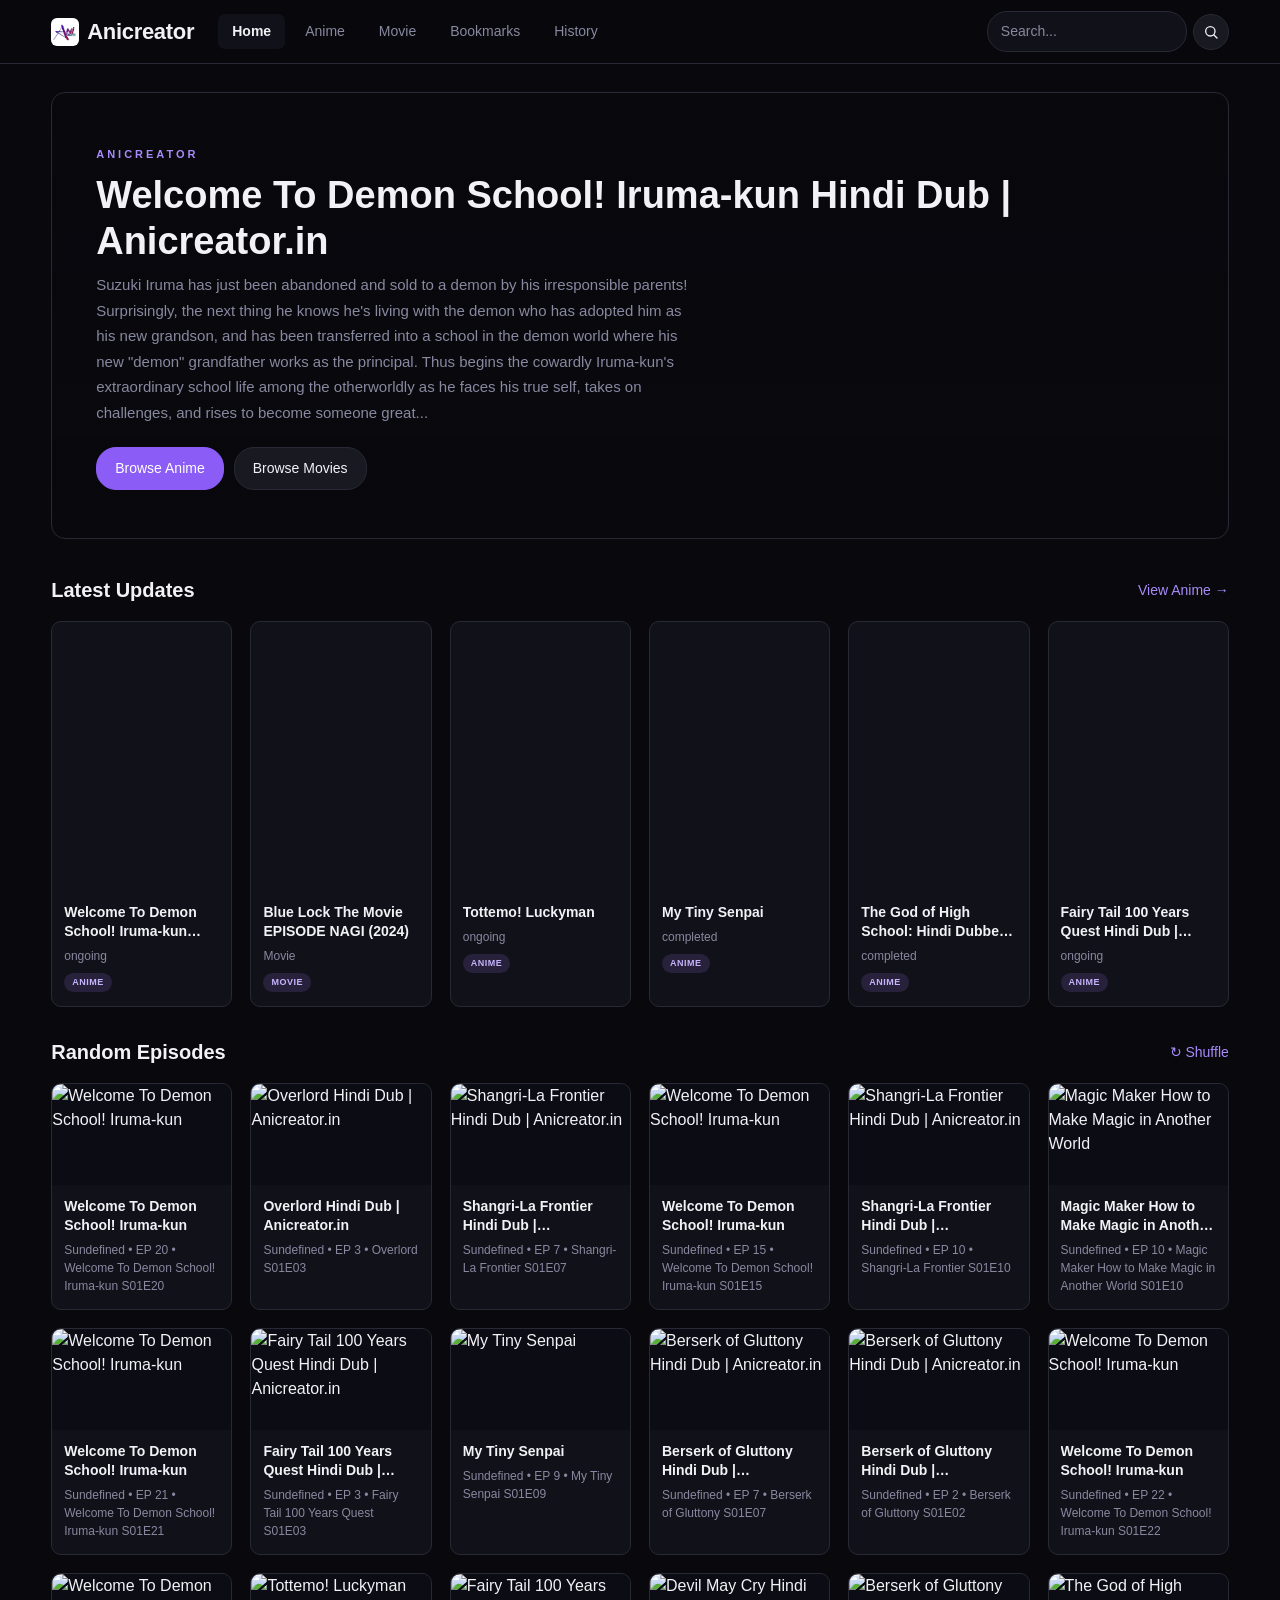
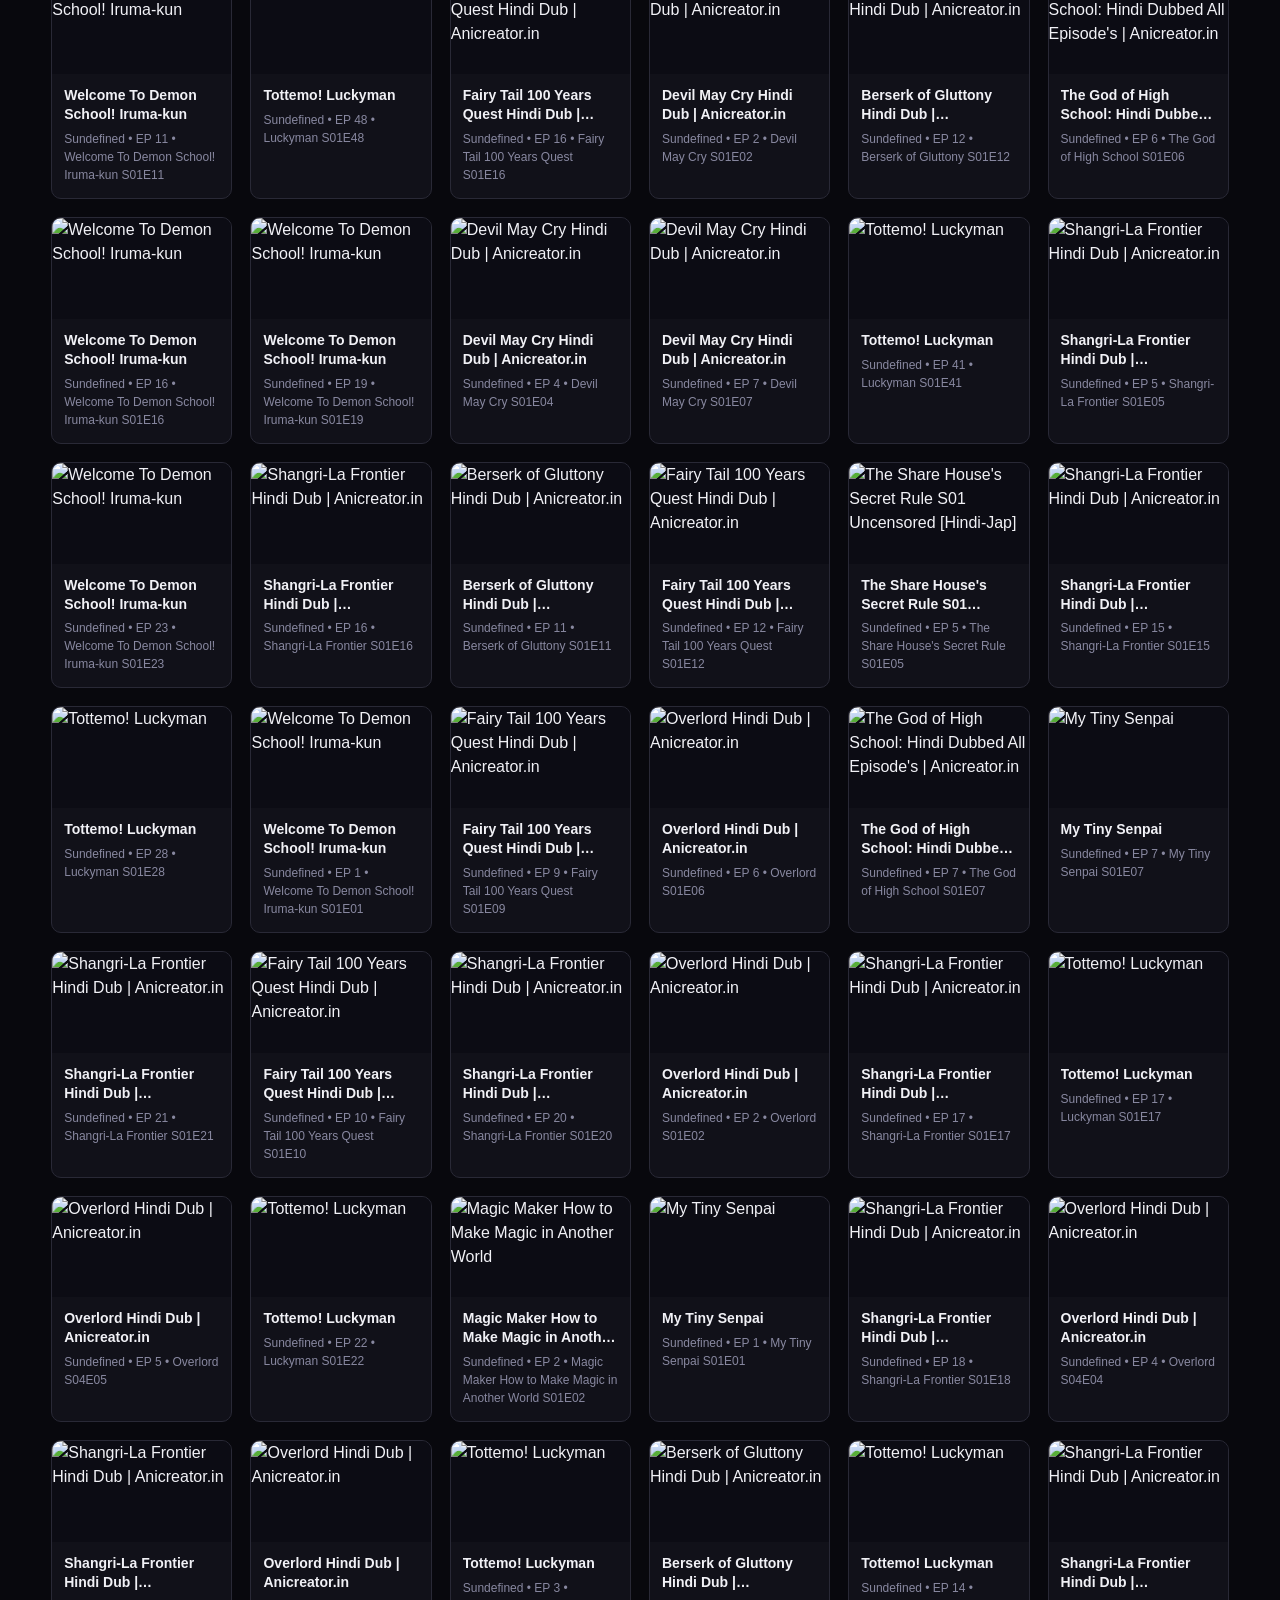
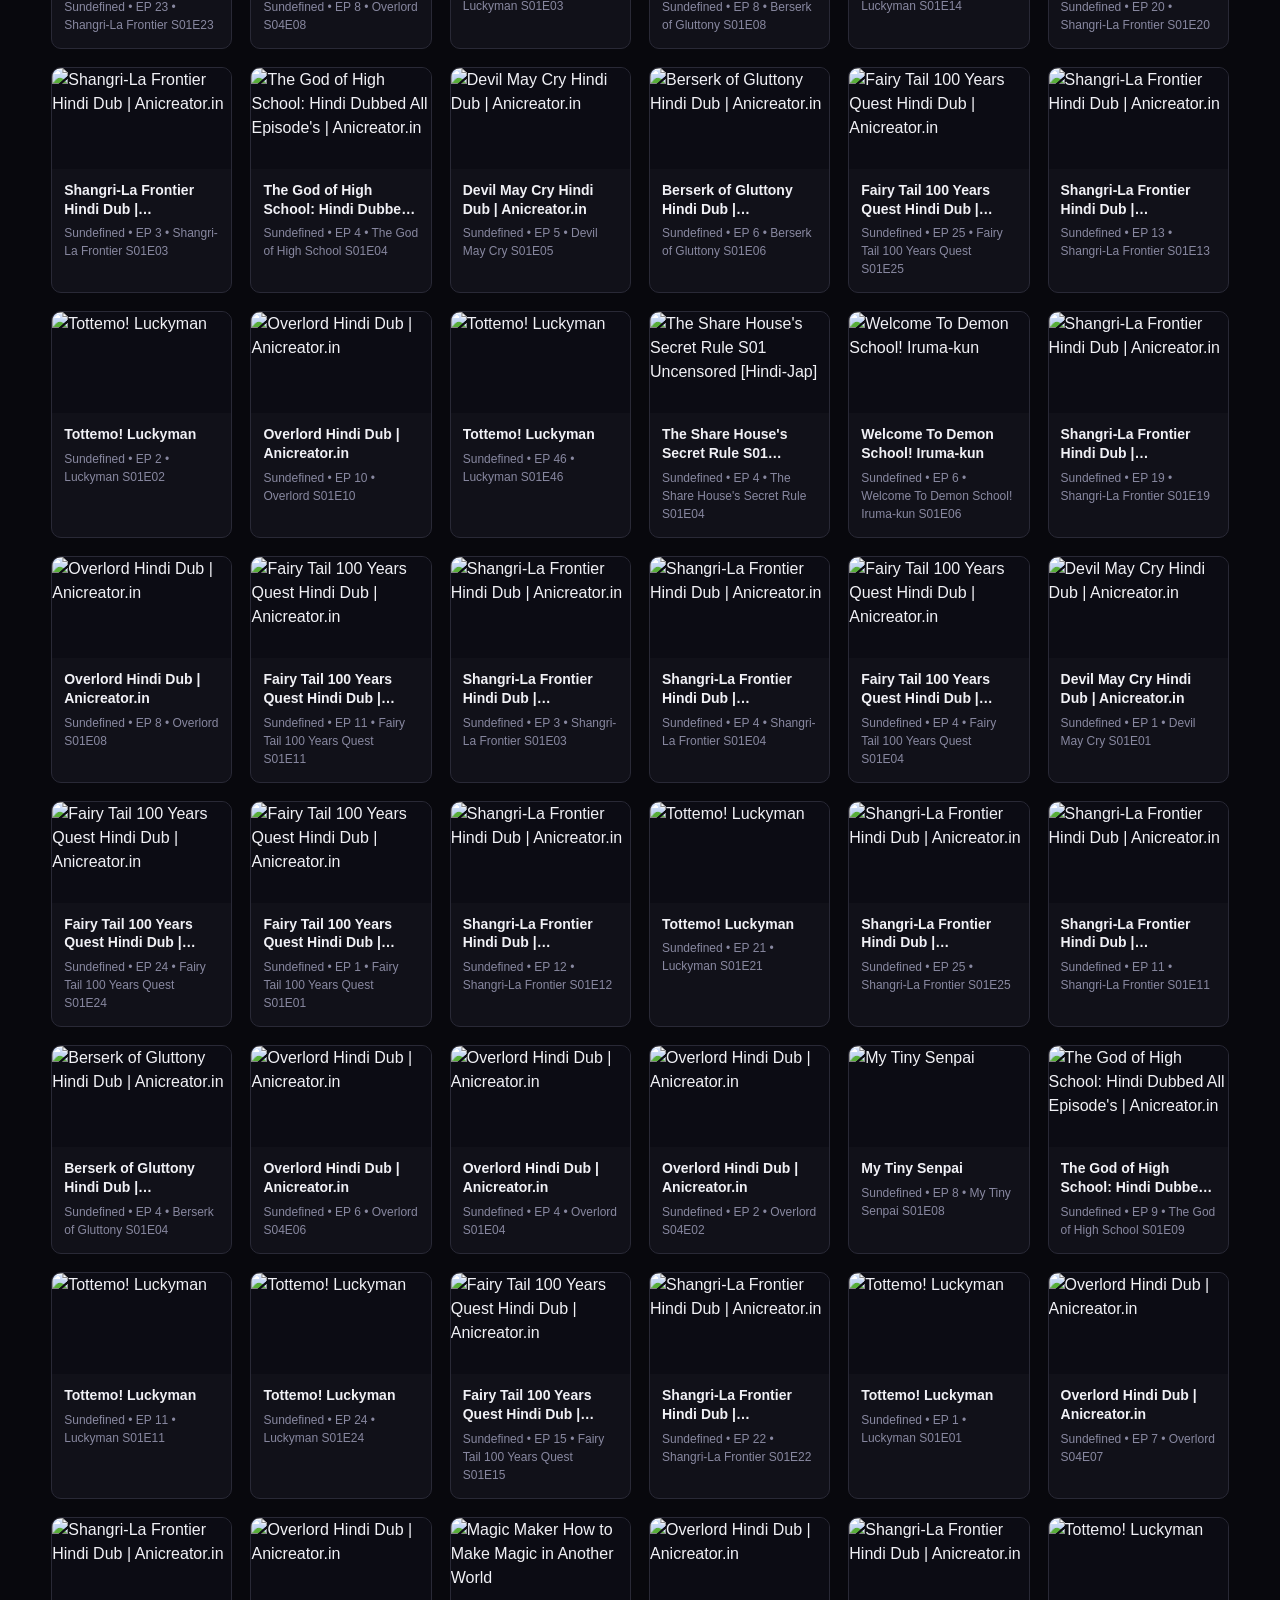
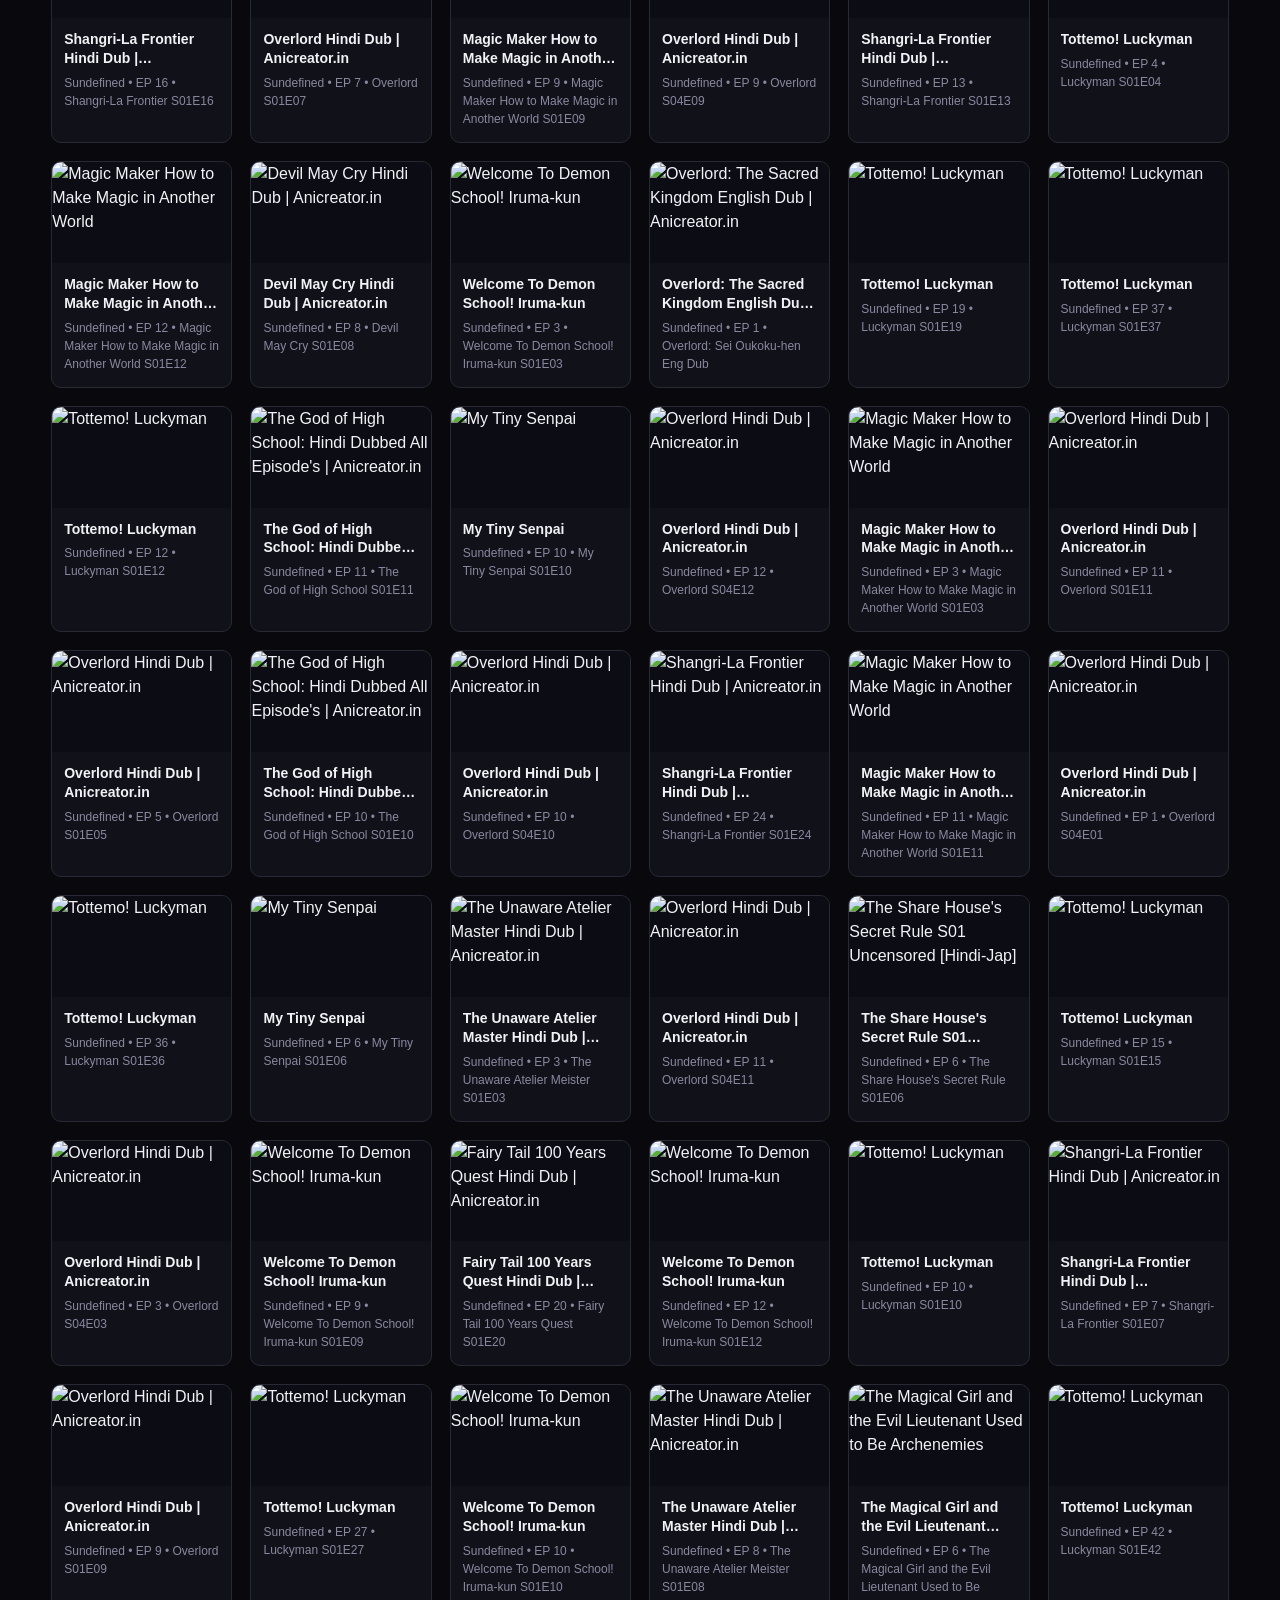
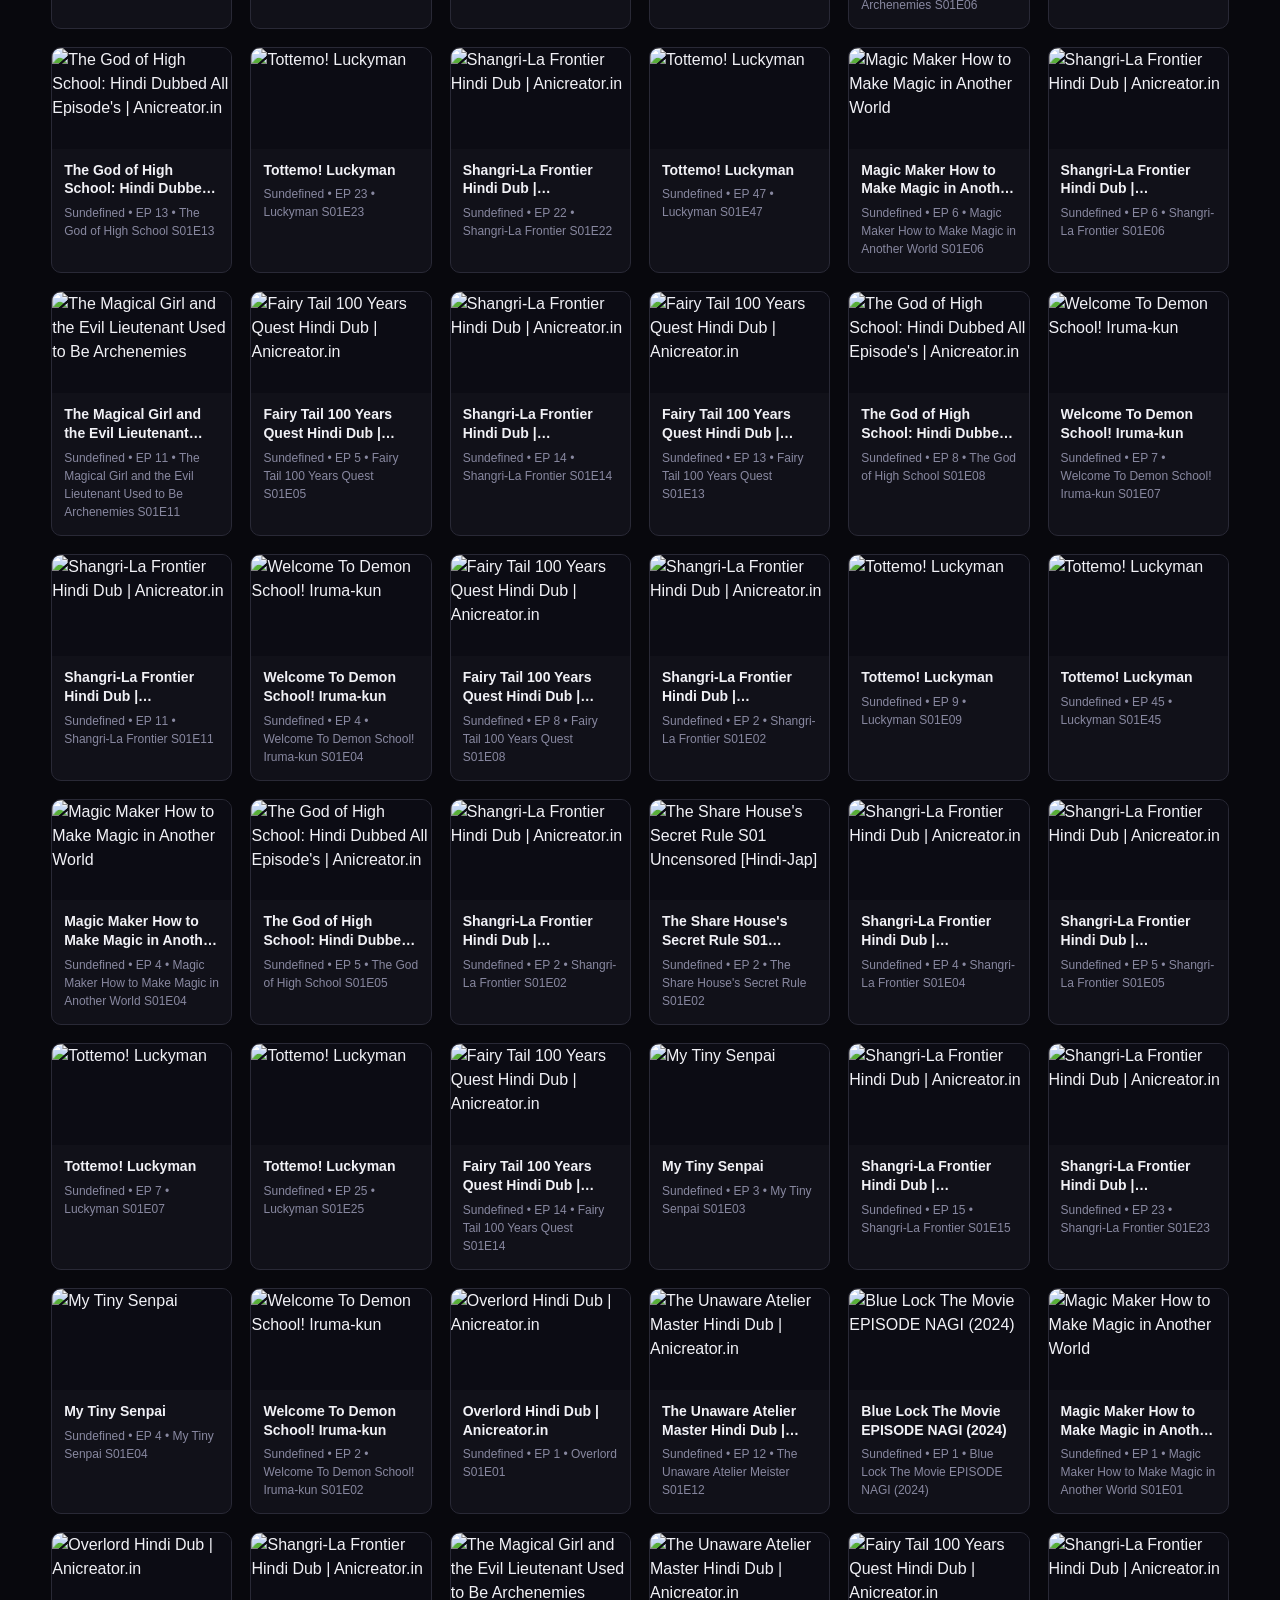
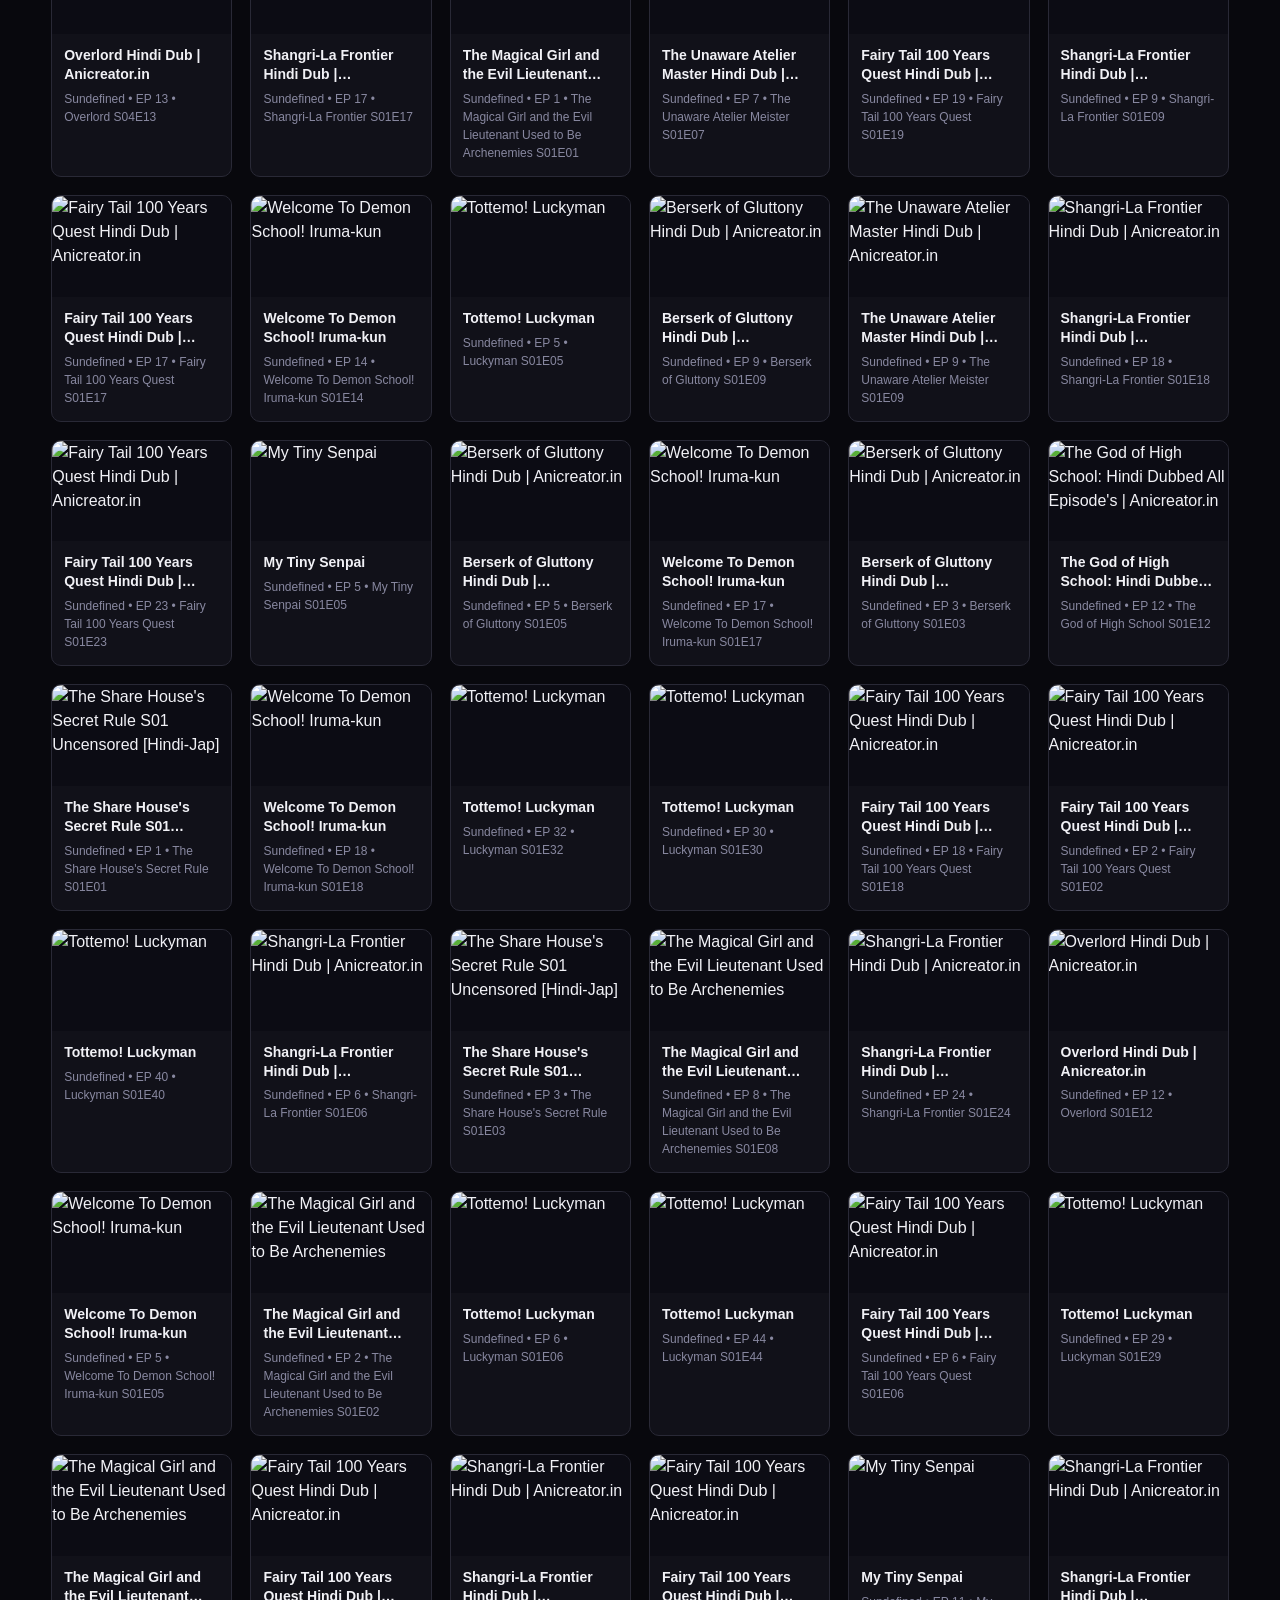
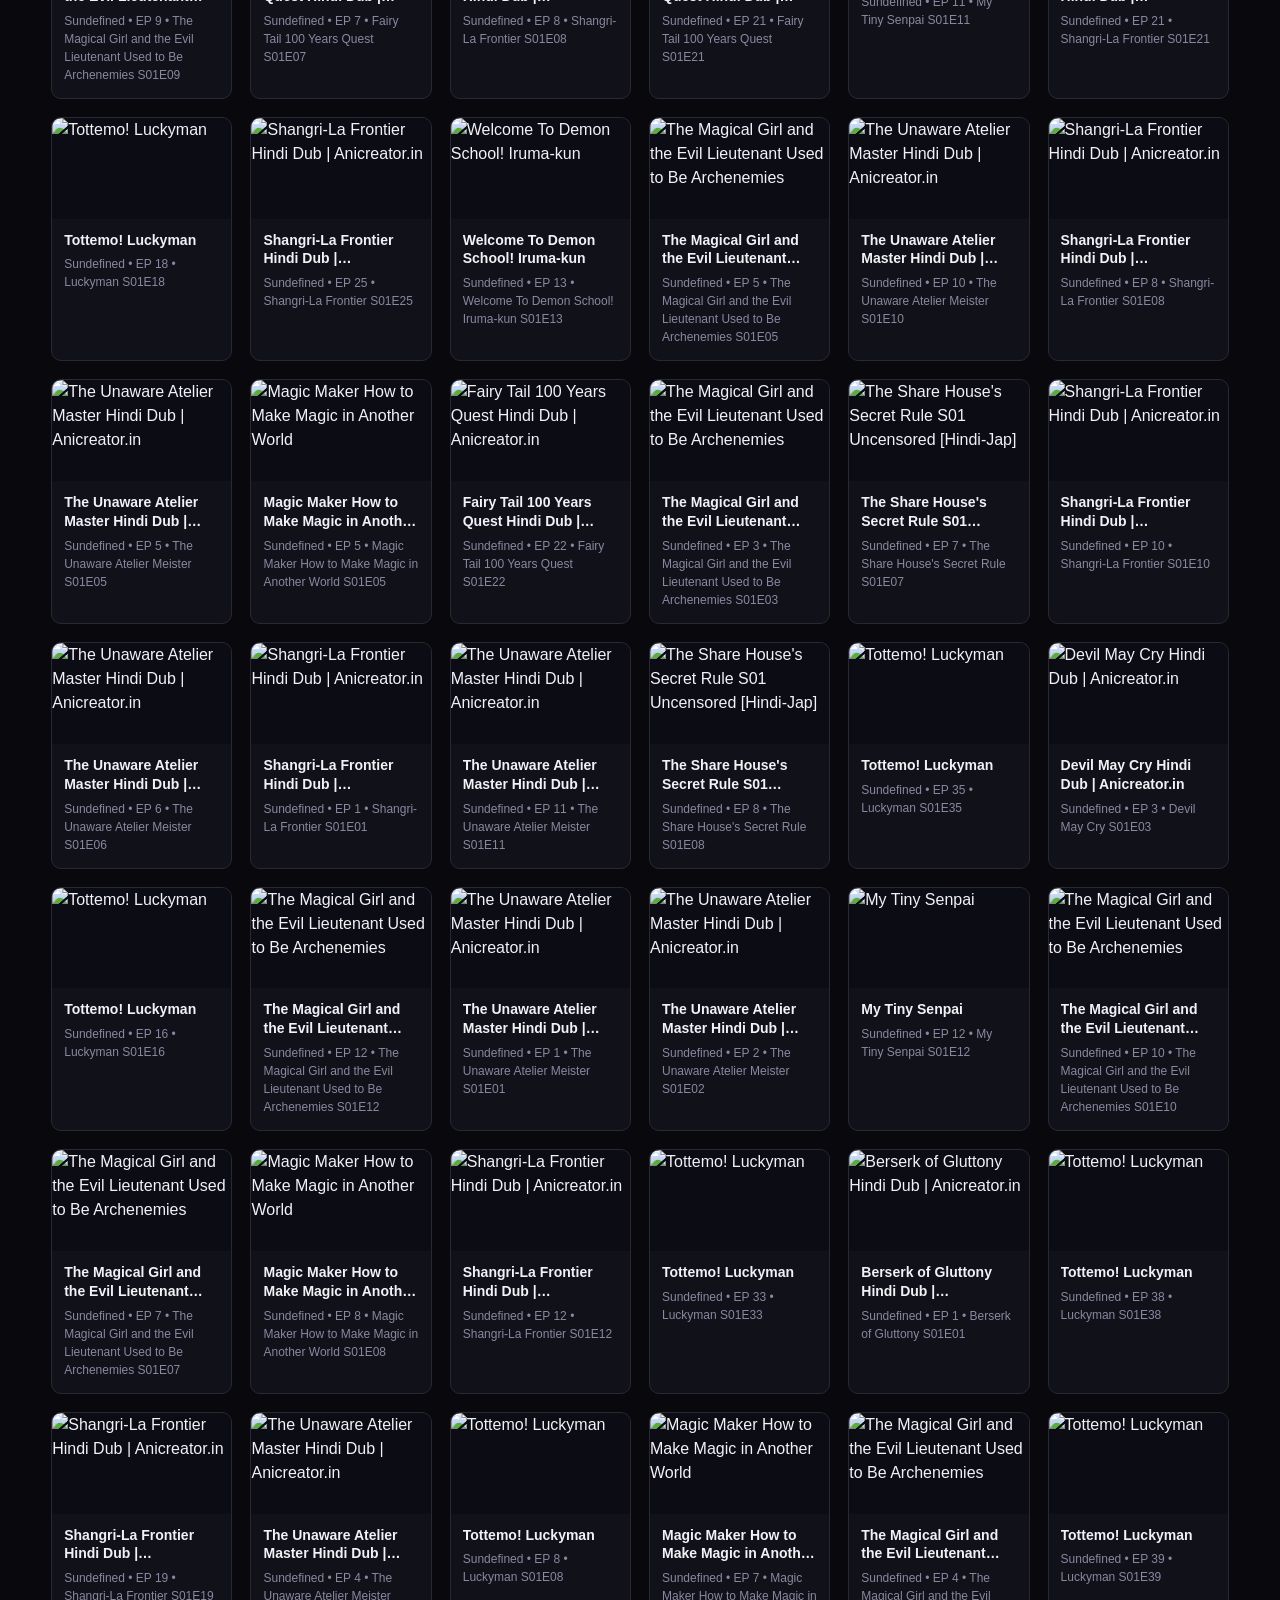
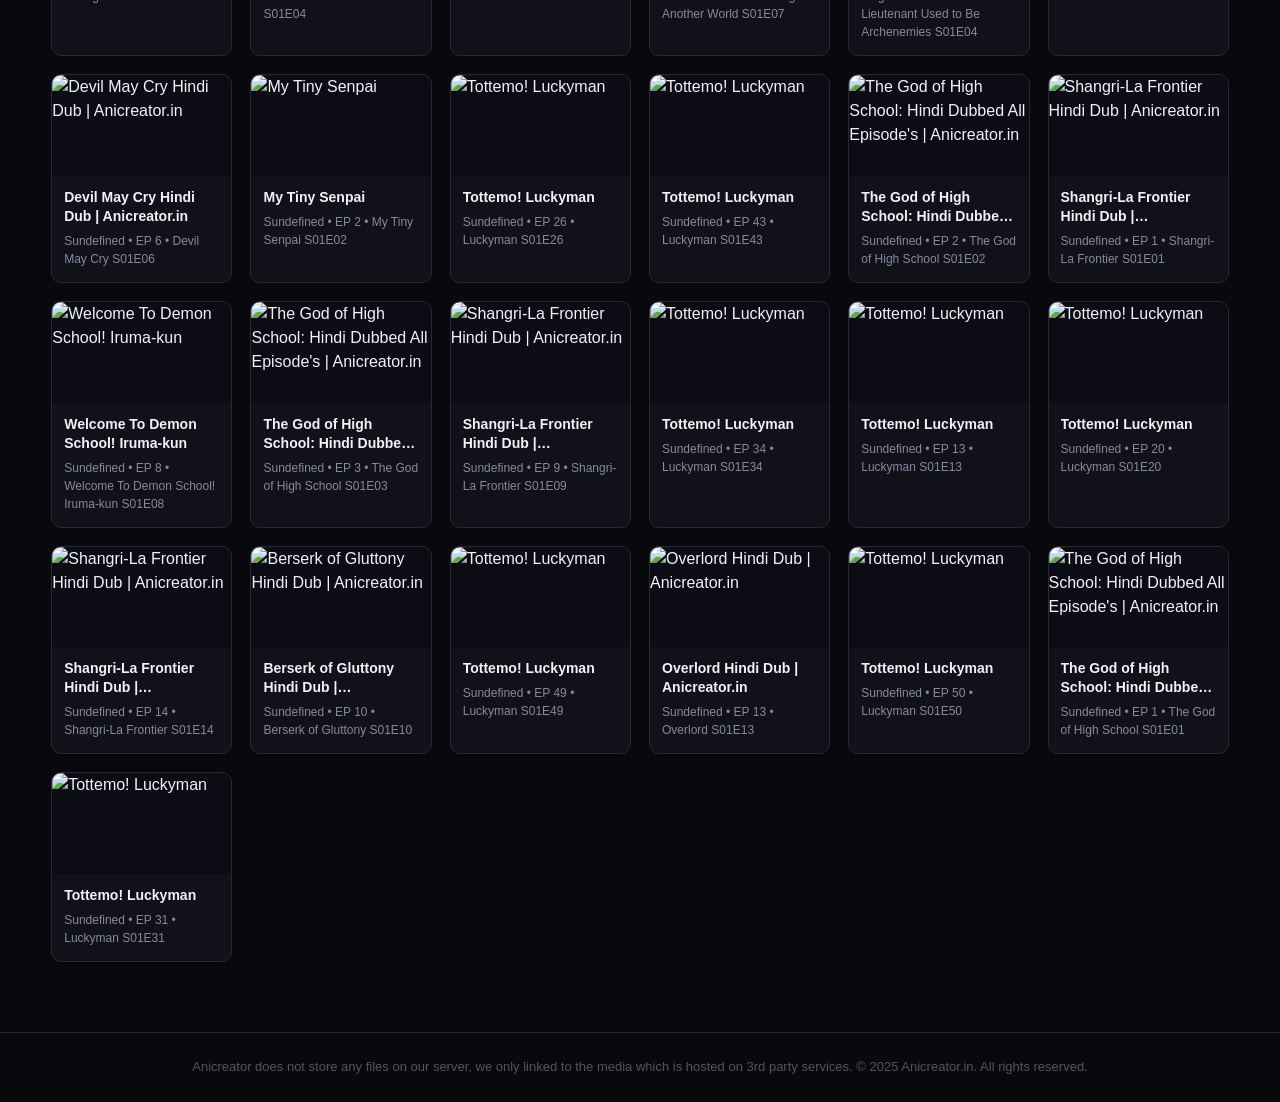
==== commit 5f72b7d0: "Add files via upload" ====
--- a/index.html
+++ b/index.html
@@ -1,5 +1,5 @@
 <!doctype html><html lang="en"><head><meta charset="utf-8"><meta name="viewport" content="width=device-width,initial-scale=1"><meta name="description" content="Hindi Anime - Watch Anime Online, Free Hindi Dub Anime Only At Anicreator.in"><meta name="keywords" content="Hindi Anime, Hindi Dub, Watch Anime Online, Free Anime, Anicreator"><title>Anicreator - Home</title><link rel="icon" type="image/jpeg" href="/channels4_profile.jpg"><link rel="apple-touch-icon" href="/channels4_profile.jpg"><link rel="stylesheet" href="css/style.css"></head><body>
-<header class="header"><a class="logo" href="index.html"><img class="logo-img" src="/channels4_profile.jpg" alt="">Anicreator</a><nav><a class="active" href="index.html">Home</a><a href="anime.html">Anime</a><a href="movie.html">Movie</a></nav><input id="globalSearch" class="search" placeholder="Search..."></header>
+<header class="header"><a class="logo" href="index.html"><img class="logo-img" src="/channels4_profile.jpg" alt="">Anicreator</a><nav><a class="active" href="index.html">Home</a><a href="anime.html">Anime</a><a href="movie.html">Movie</a><a href="bookmark.html">Bookmarks</a><a href="history.html">History</a></nav><div class="search-box"><input id="globalSearch" class="search" placeholder="Search..."><button id="searchBtn" class="search-btn" aria-label="Search"><svg viewBox="0 0 24 24" width="16" height="16" fill="none" stroke="currentColor" stroke-width="2" stroke-linecap="round"><circle cx="11" cy="11" r="7"/><line x1="21" y1="21" x2="16.5" y2="16.5"/></svg></button></div></header>
 <main class="container"><section class="hero" id="hero"><small>ANICREATOR</small><h1 id="heroTitle">Watch Anime & Movies</h1><p id="heroDesc">Latest updates and random episodes, powered by static JSON.</p><div class="actions"><a class="btn primary" href="anime.html">Browse Anime</a><a class="btn" href="movie.html">Browse Movies</a></div></section>
 <section><div class="section-head"><h2>Latest Updates</h2><a href="anime.html">View Anime →</a></div><div id="latest" class="card-grid"></div></section>
 <section><div class="section-head"><h2>Random Episodes</h2><button id="shuffle">↻ Shuffle</button></div><div id="random" class="card-grid"></div></section></main><footer>Anicreator does not store any files on our server, we only linked to the media which is hosted on 3rd party services. &copy; 2025 Anicreator.in. All rights reserved.</footer><script src="js/home.js"></script></body></html>
--- a/css/style.css
+++ b/css/style.css
@@ -41,9 +41,12 @@
 nav a{padding:7px 14px;border-radius:var(--radius-sm);font-size:14px;font-weight:500;transition:background .15s,color .15s}
 nav a:hover{background:var(--panel);color:var(--text)}
 nav a.active{background:var(--panel);color:var(--text);font-weight:600}
-.search{margin-left:auto;min-width:0;width:200px;padding:9px 13px;background:var(--panel);border:1px solid var(--border);border-radius:20px;color:var(--text);outline:none;font-size:14px;transition:border-color .2s,width .2s}
+.search-box{margin-left:auto;display:flex;align-items:center;gap:6px}
+.search{min-width:0;width:200px;padding:9px 13px;background:var(--panel);border:1px solid var(--border);border-radius:20px;color:var(--text);outline:none;font-size:14px;transition:border-color .2s,width .2s}
 .search:focus{border-color:var(--accent);width:260px}
 .search::placeholder{color:var(--muted)}
+.search-btn{flex-shrink:0;display:flex;align-items:center;justify-content:center;width:36px;height:36px;border:1px solid var(--border);border-radius:50%;background:var(--panel2);color:var(--text);cursor:pointer;transition:background .2s,border-color .2s}
+.search-btn:hover{background:var(--panel3);border-color:var(--accent)}
 
 /* container */
 .container{width:min(1180px,92%);margin:0 auto;padding:28px 0 70px}
@@ -119,6 +122,18 @@
 #actions button:hover{background:var(--panel3);border-color:var(--accent)}
 #actions button:disabled{opacity:.35;cursor:not-allowed}
 #actions button:disabled:hover{background:var(--panel2);border-color:var(--border)}
+.watch-tools{display:flex;gap:7px;align-items:flex-start}
+.watch-tools .btn{padding:8px 16px;border:1px solid var(--border);border-radius:20px;background:var(--panel2);color:var(--text);cursor:pointer;font-size:12px;font-weight:600;white-space:nowrap;flex:0 0 auto}
+.watch-tools .btn:hover{background:var(--panel3);border-color:var(--accent)}
+.bookmark-btn{flex-shrink:0}
+.bookmark-btn.saved{background:var(--accent);border-color:var(--accent);color:#fff}
+.bookmark-btn.saved:hover{background:var(--accent3);border-color:var(--accent3)}
+.bmk-card{position:relative}
+.bmk-link{display:block}
+.bmk-link .cover,.bmk-link .episode-thumb{width:100%}
+.bmk-remove{position:absolute;top:8px;right:8px;width:28px;height:28px;border:none;border-radius:50%;background:rgba(8,8,13,.72);color:#fff;font-size:14px;line-height:1;cursor:pointer;display:flex;align-items:center;justify-content:center;transition:background .15s,transform .15s;z-index:2}
+.bmk-remove:hover{background:#ff5a5a;transform:scale(1.08)}
+.bmk-remove:disabled{opacity:.5;cursor:wait}
 .tabs{display:flex;gap:7px;margin:18px 0}
 .lang{padding:8px 16px;border:1px solid var(--border);border-radius:20px;background:var(--panel2);color:var(--text);cursor:pointer;font-size:12px;font-weight:600;transition:background .2s,border-color .2s}
 .lang:hover{border-color:var(--accent)}
@@ -141,18 +156,20 @@
   .logo-img{width:25px;height:25px}
   nav{gap:4px;order:2;flex:1 1 auto}
   nav a{padding:5px 10px;font-size:12px}
-  .search{order:3;width:100%;margin:6px 0 2px}
+  .search-box{order:3;width:100%;margin:6px 0 2px}
+  .search-box .search{width:100%}
   .search:focus{width:100%}
-  .container{width:92%;padding:16px 0 60px}
+  .container{width:99%;padding:16px 0 60px}
   .hero,.page-title{padding:28px 22px;border-radius:var(--radius)}
   .hero h1,.page-title h1{font-size:26px}
   .hero p,.page-title p{font-size:14px}
   .card-grid{grid-template-columns:repeat(2,1fr);gap:12px}
+  #random{grid-template-columns:1fr}
   .details{flex-direction:column;gap:18px;padding:20px}
   .poster{width:130px;height:195px}
   .details h1{font-size:24px}
-  .player-container{padding-top:8px}
-  .anime-video-wrapper{border-radius:7px}
+  .player-container{padding-top:0px}
+  .anime-video-wrapper{border-radius:5px}
   .watermark-background-image{top:10px;width:18%;height:20%}
   .watermark-image{top:6px;right:6px;width:18%}
   .watch-head{flex-direction:column;align-items:stretch}
@@ -160,6 +177,9 @@
   #actions button{flex:1}
   .episode-grid{grid-template-columns:repeat(2,1fr);gap:8px}
   #season{width:100%;margin:8px 0 0}
+  .watch-tools{align-self:flex-start}
+  .watch-tools .btn{padding:8px 16px;font-size:12px}
+  #actions button{padding:7px 12px;font-size:12px}
   .section-head{flex-wrap:wrap;gap:8px}
 }
 @media(max-width:480px){
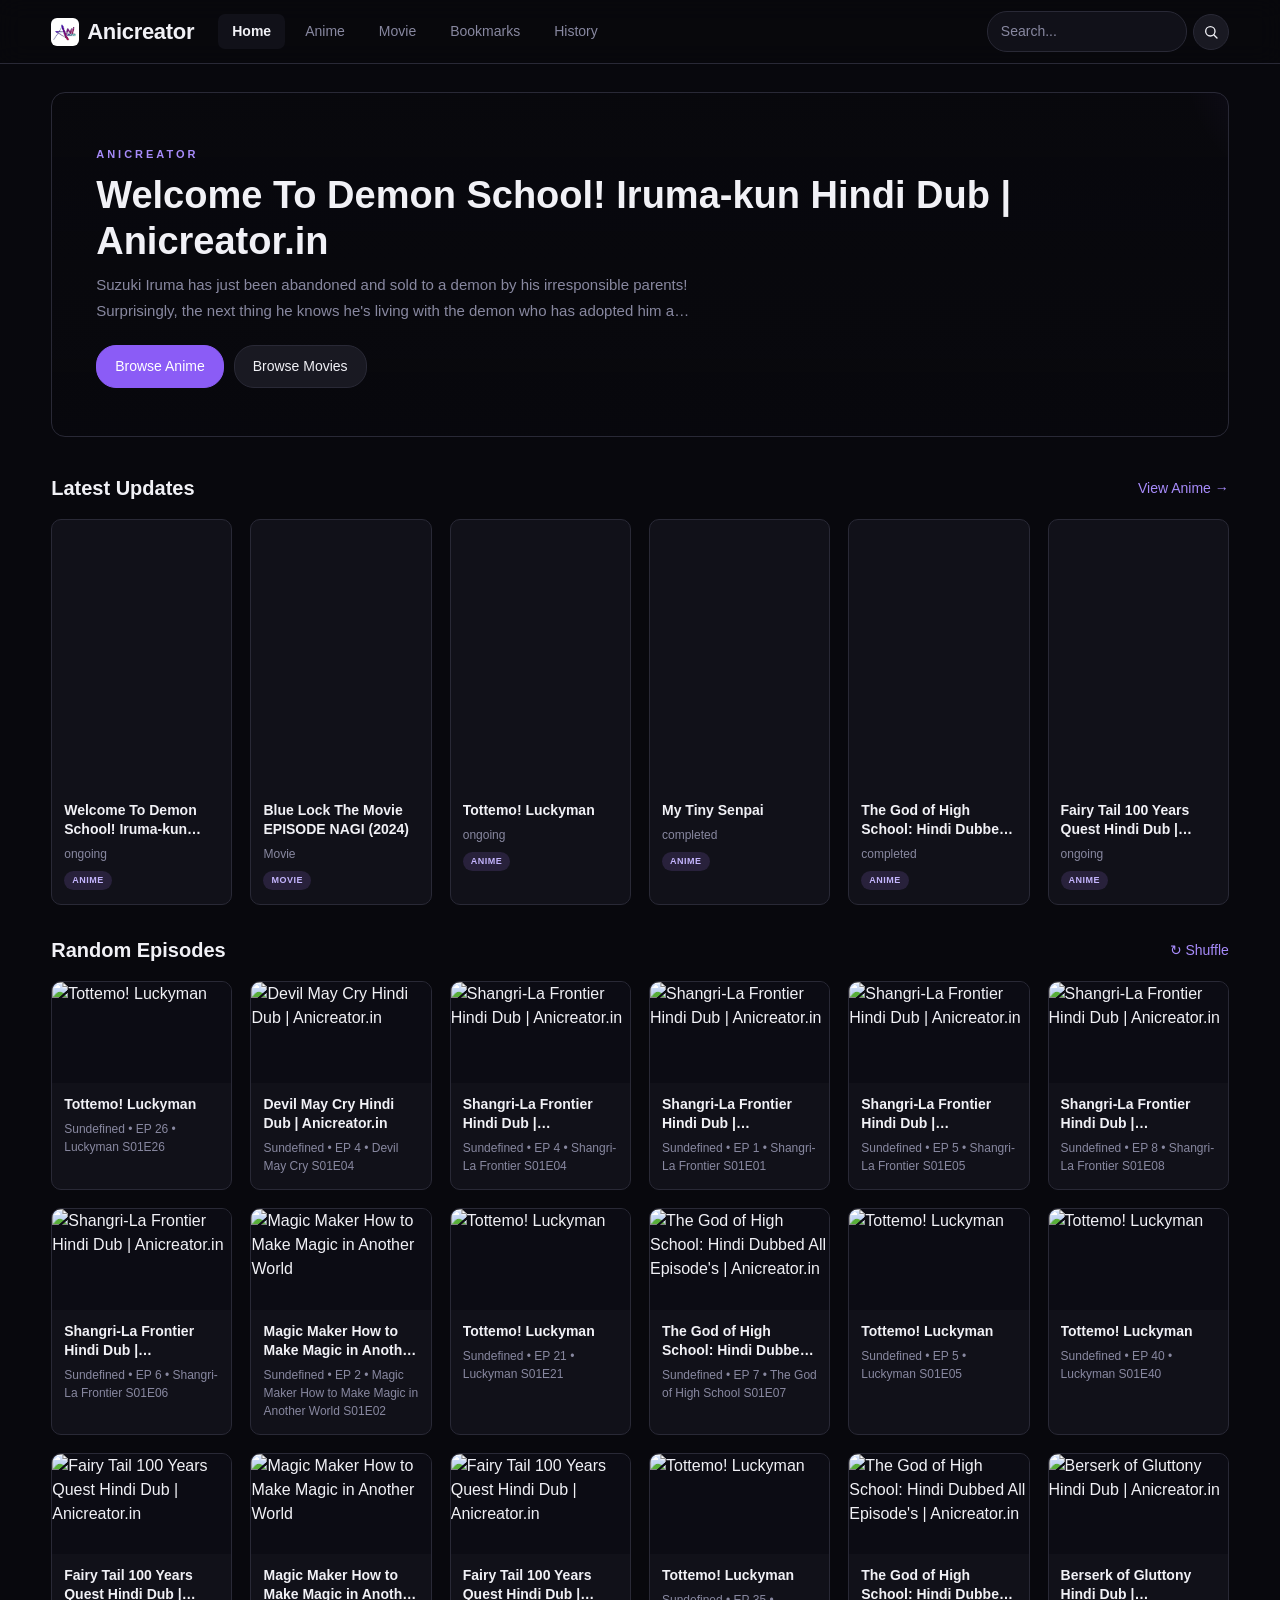
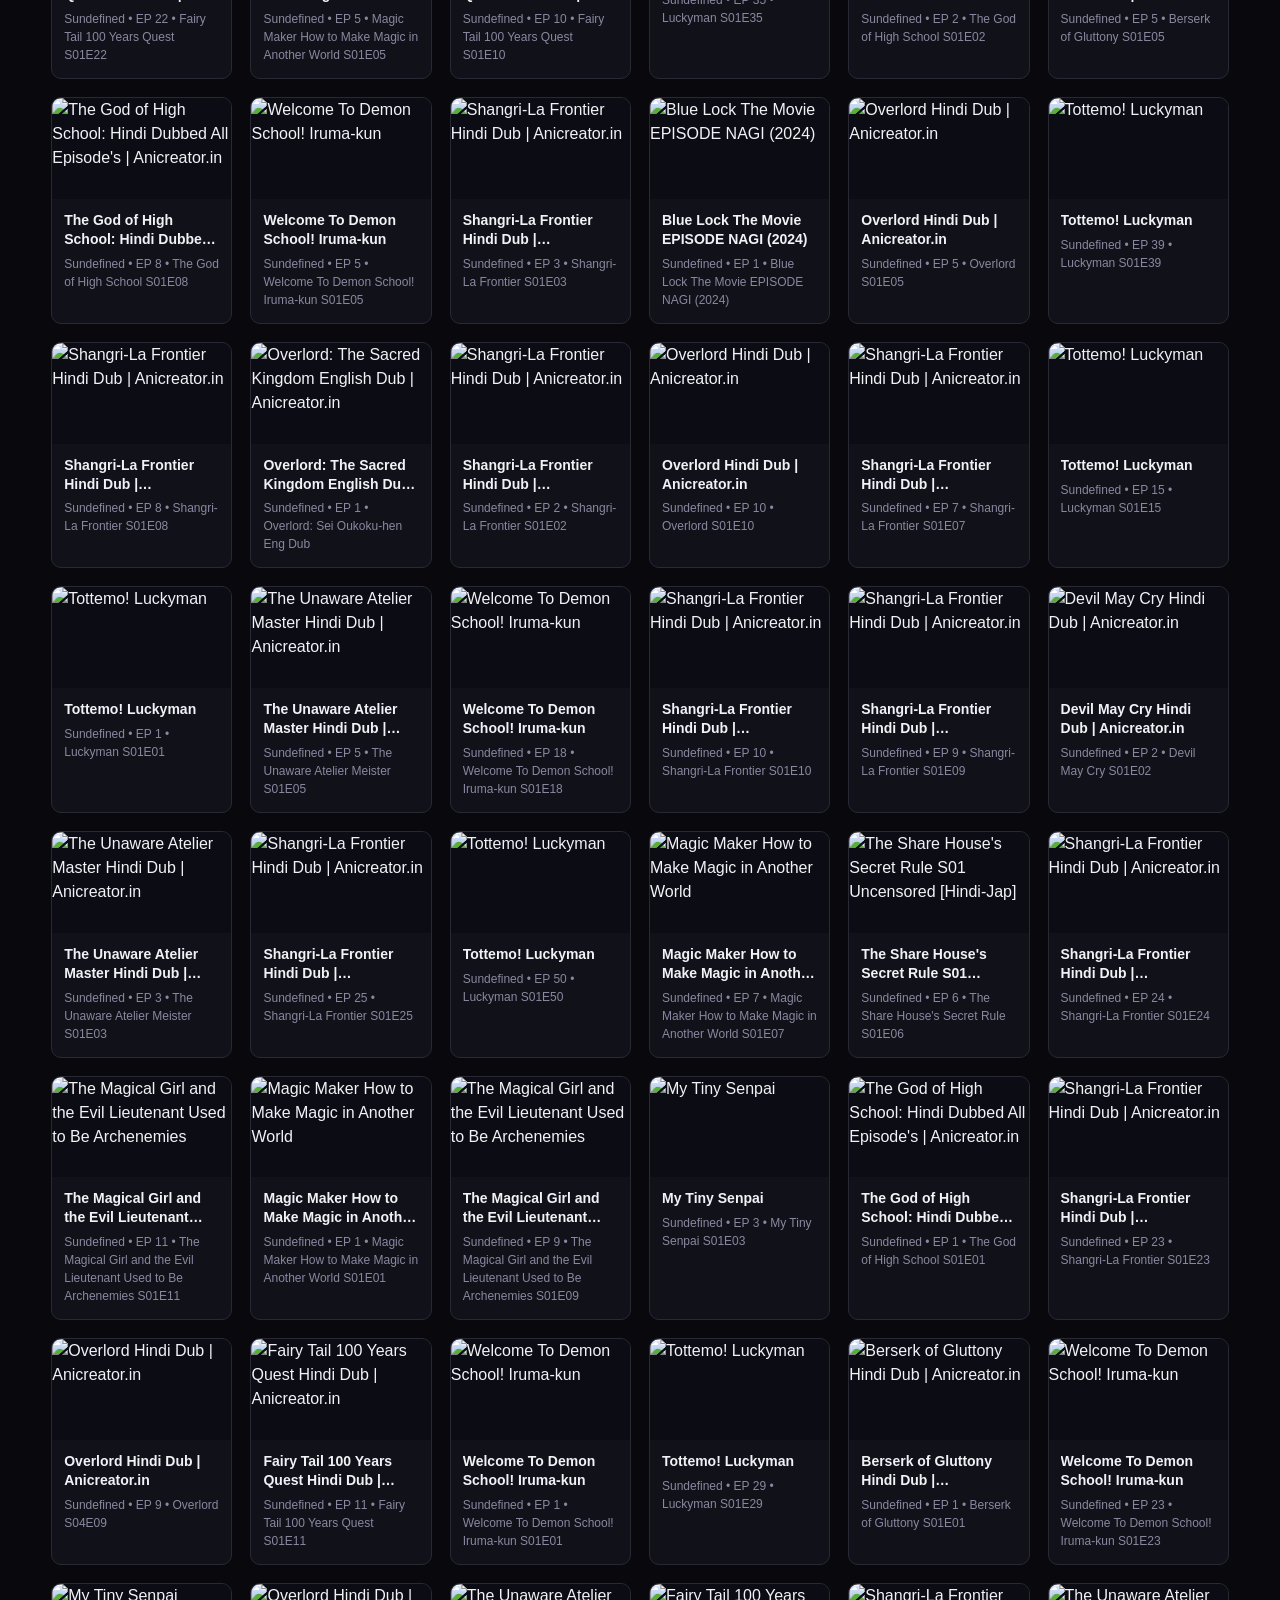
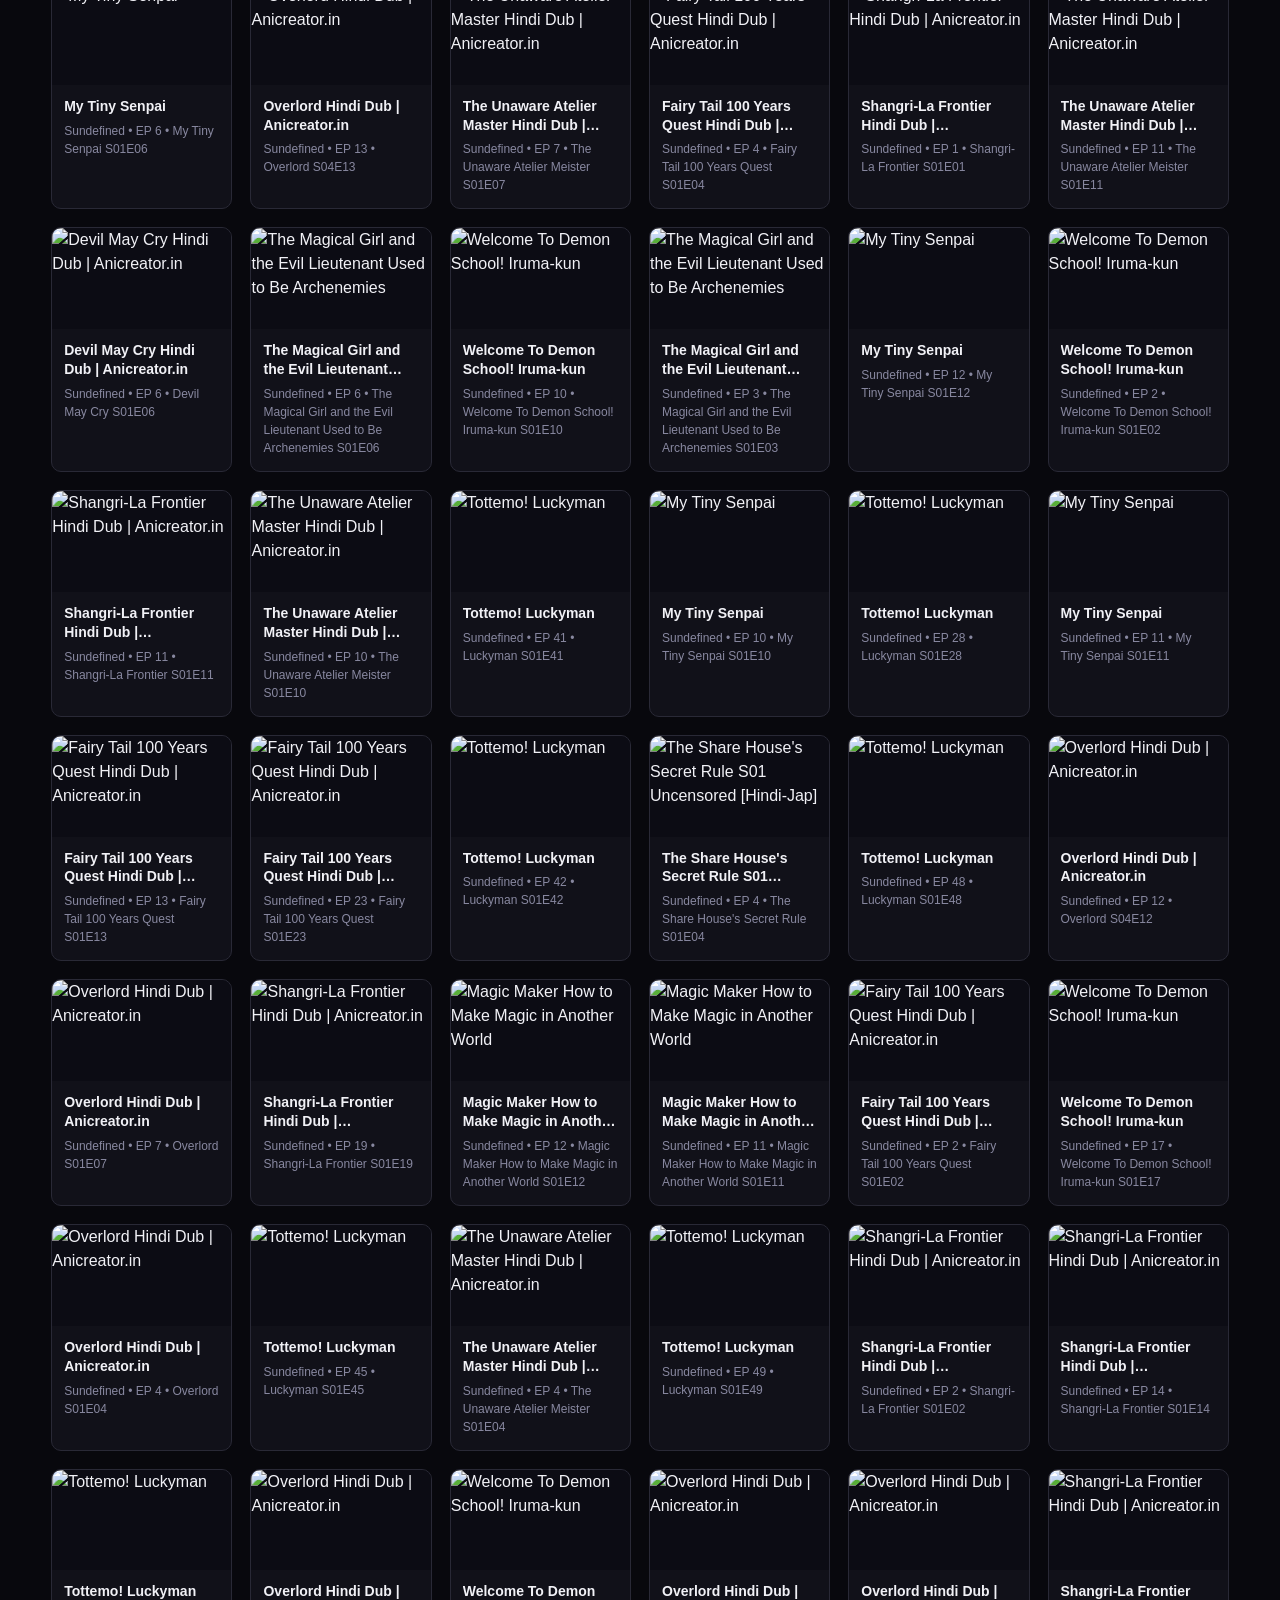
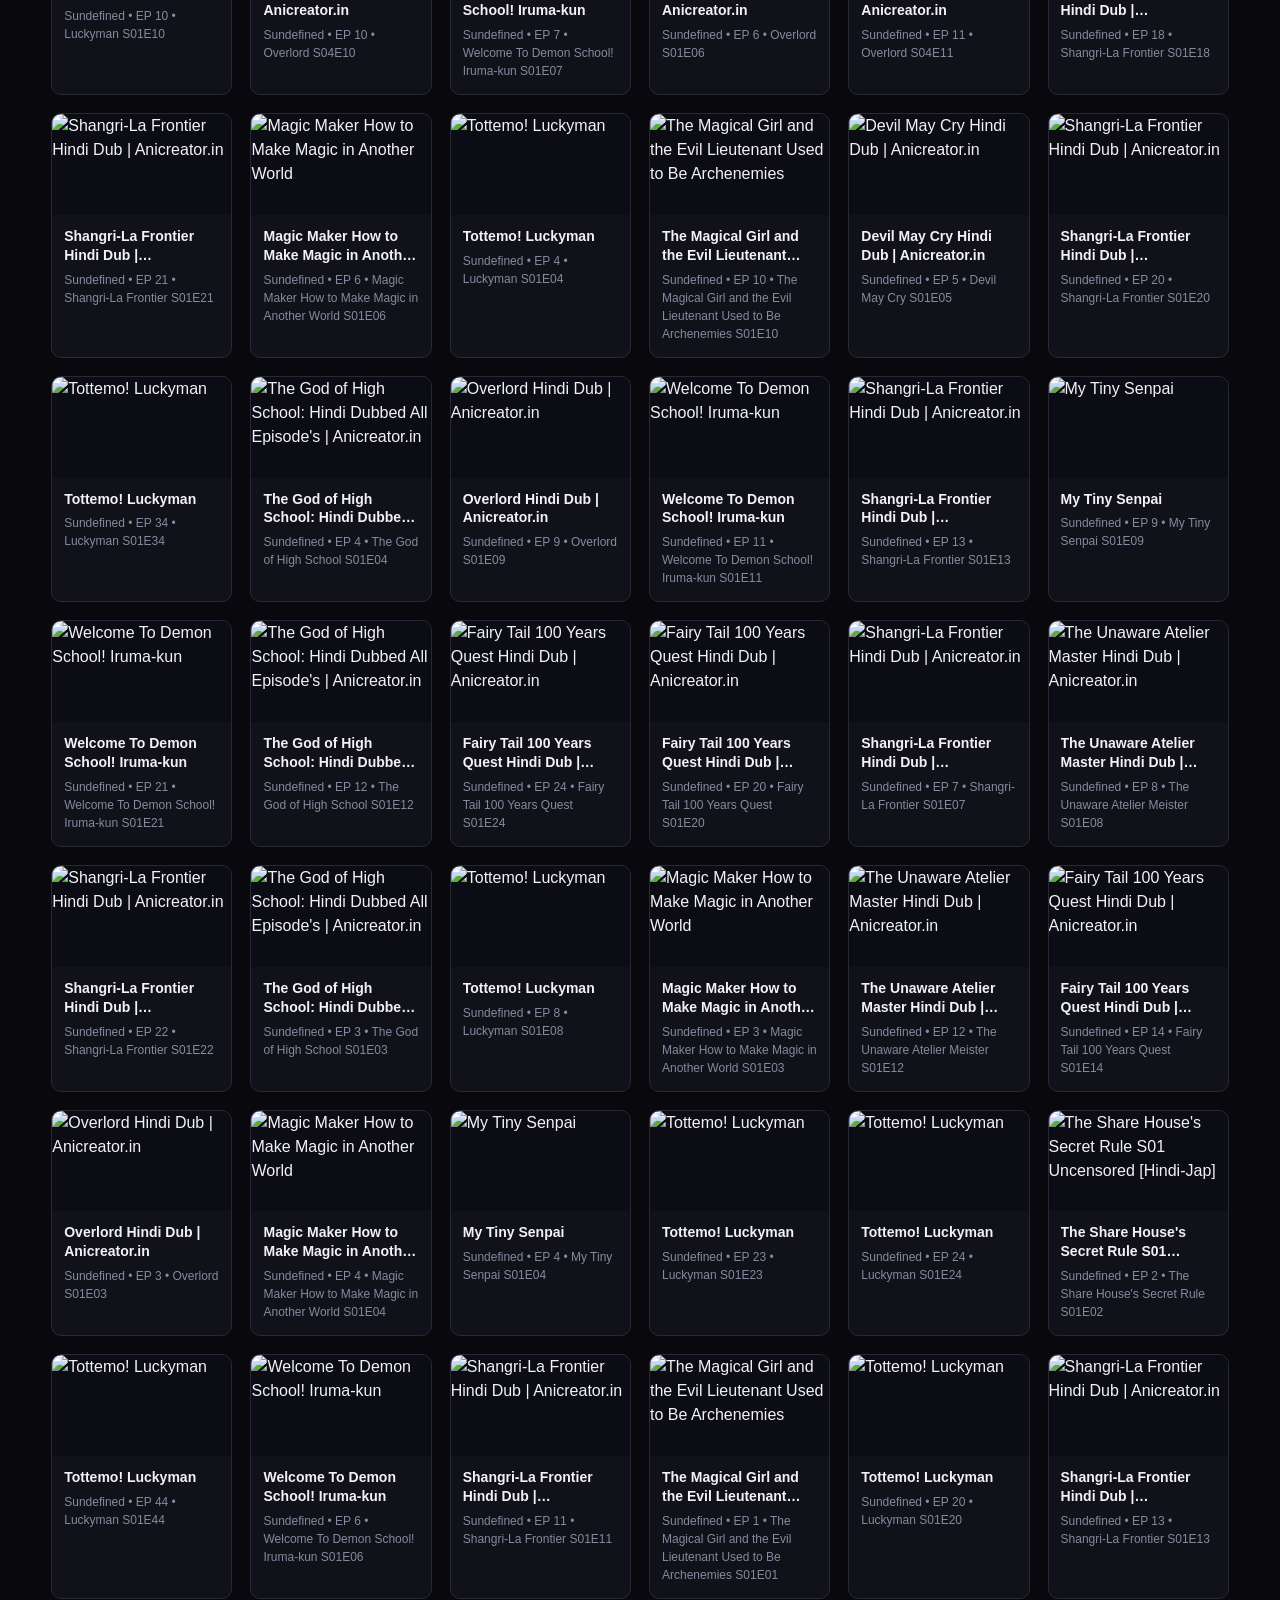
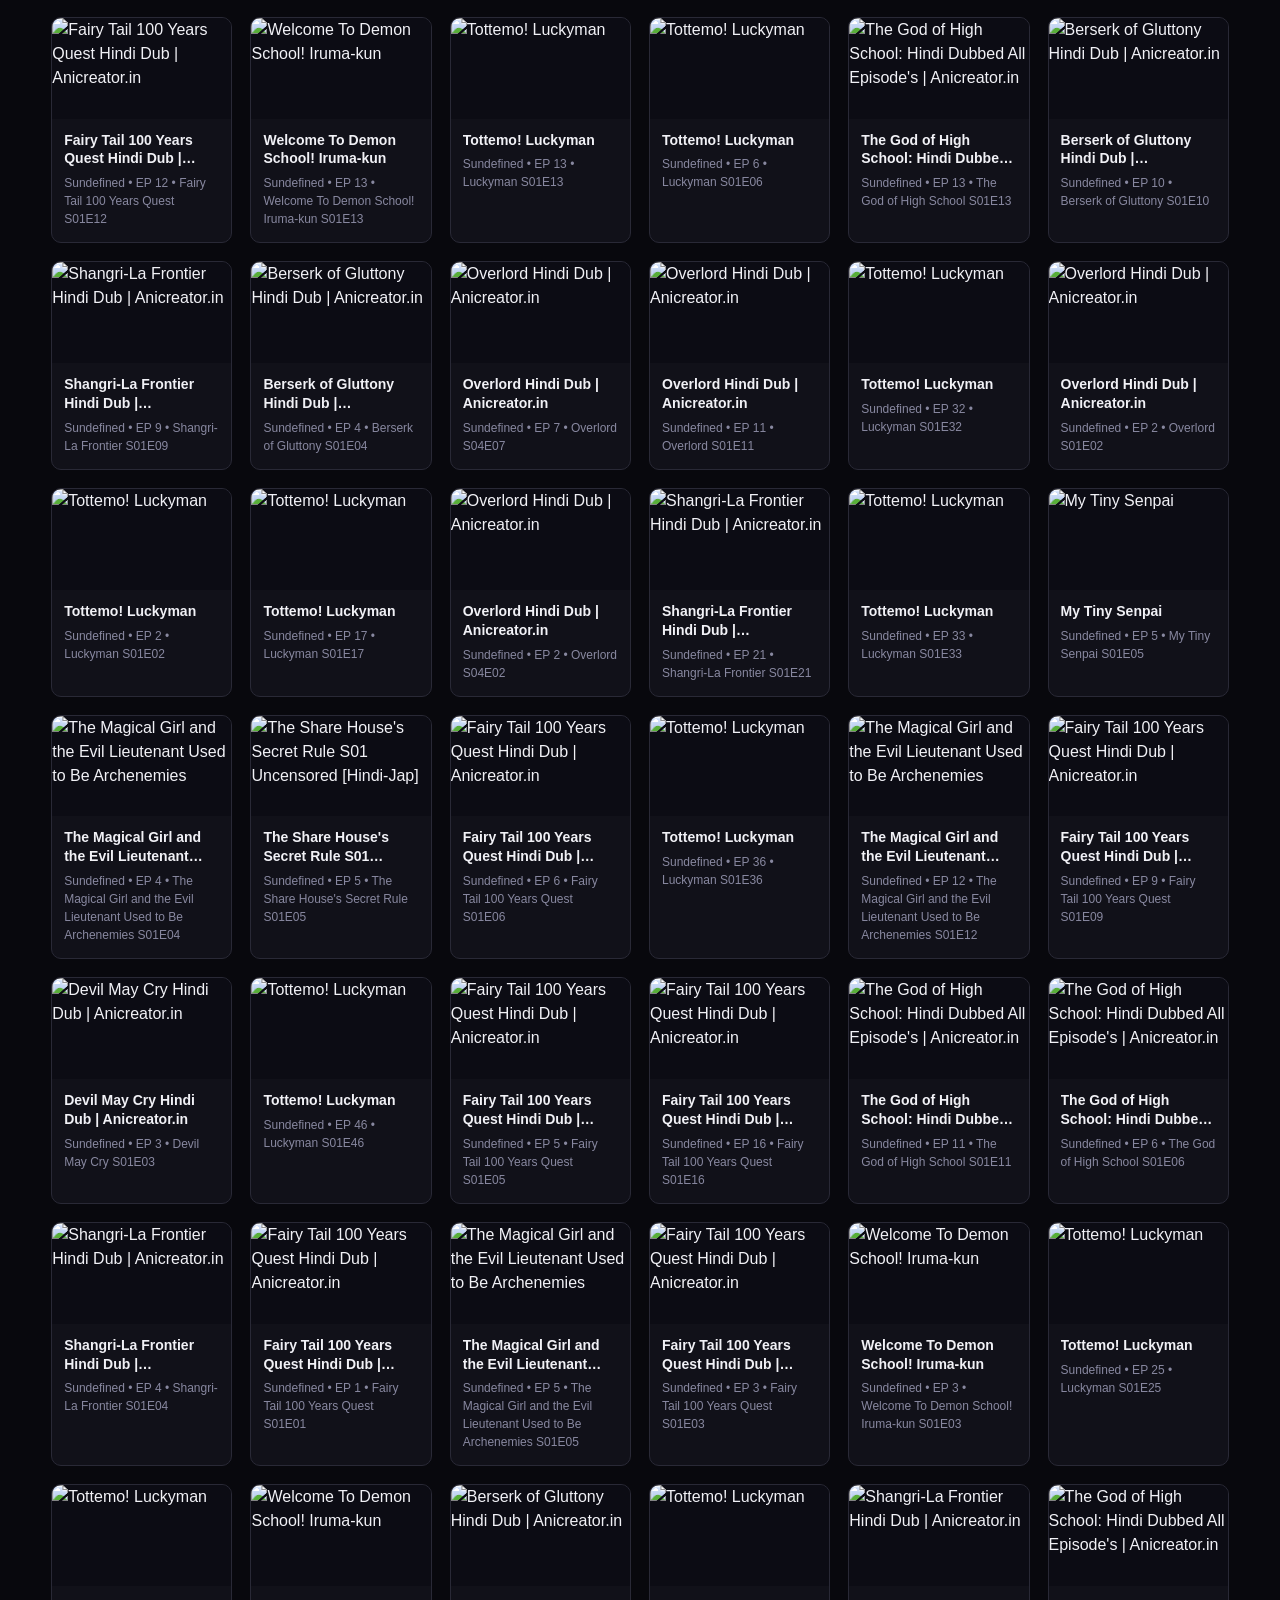
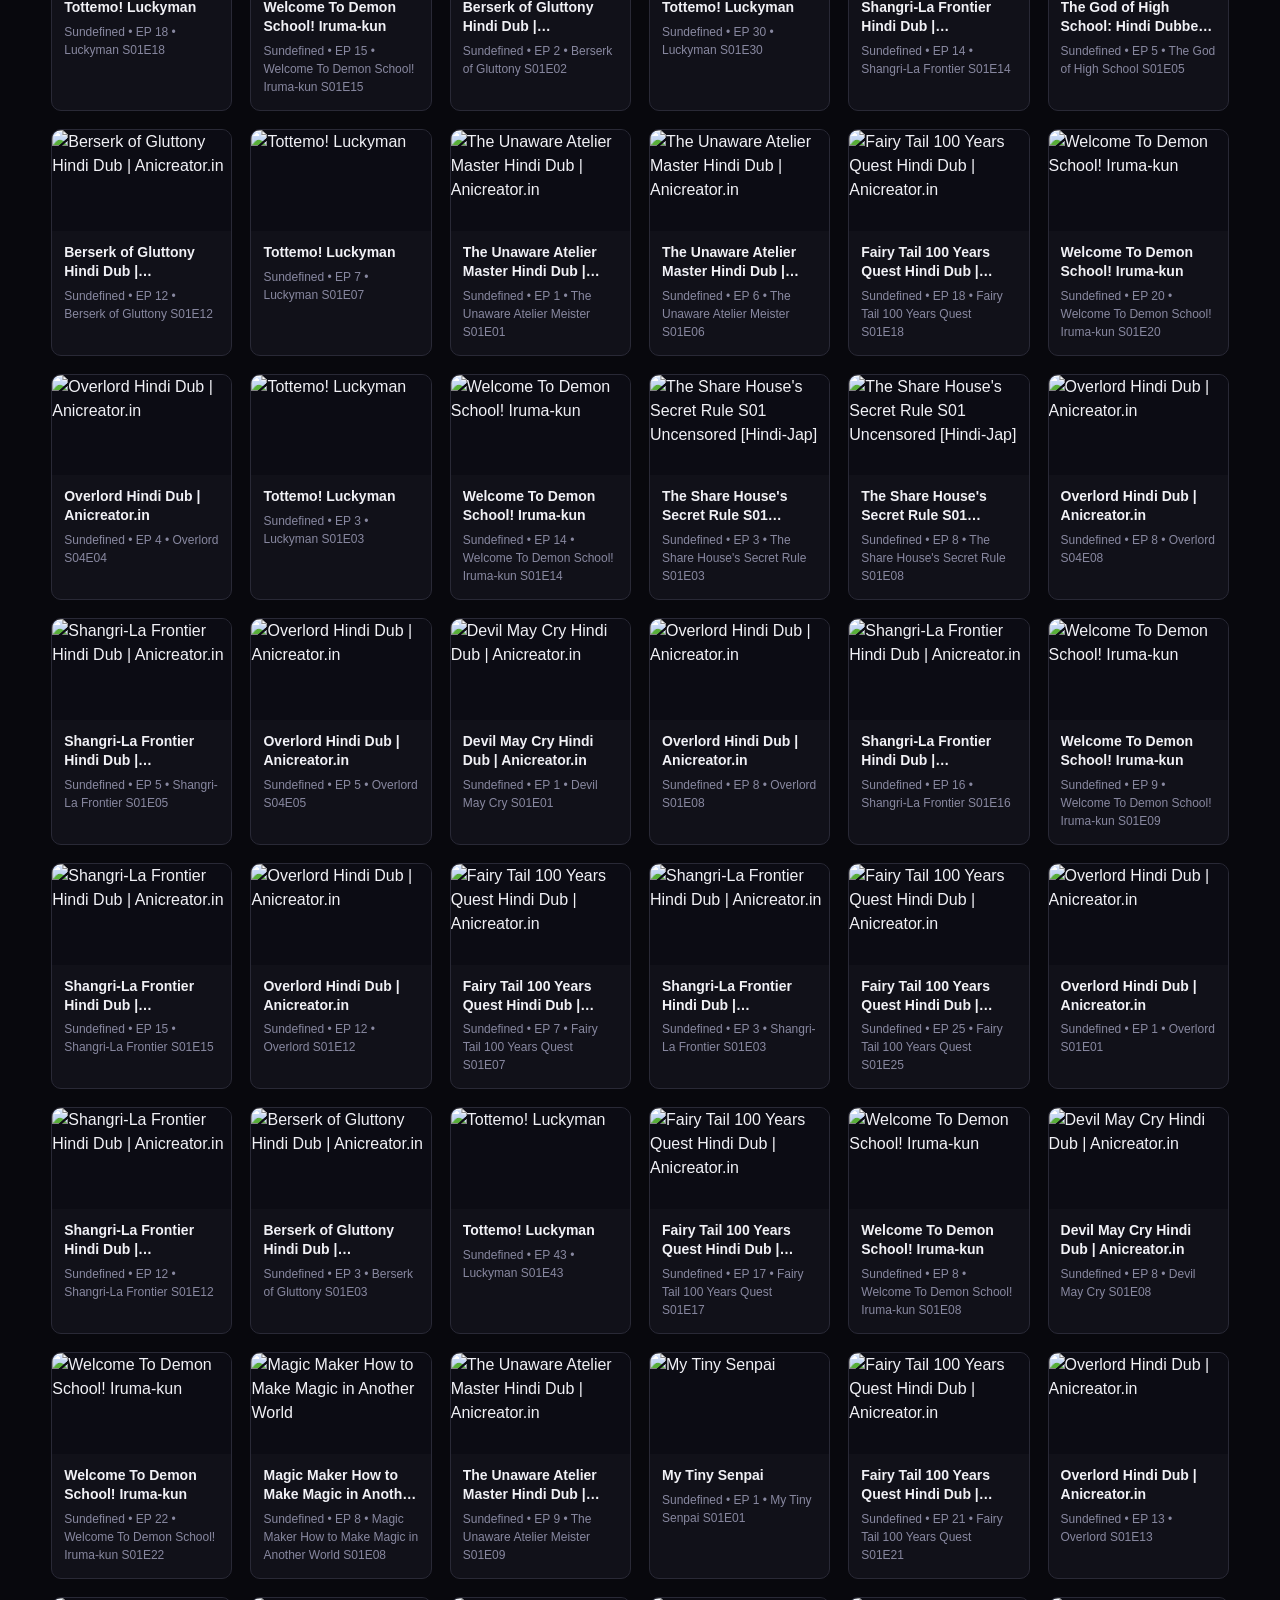
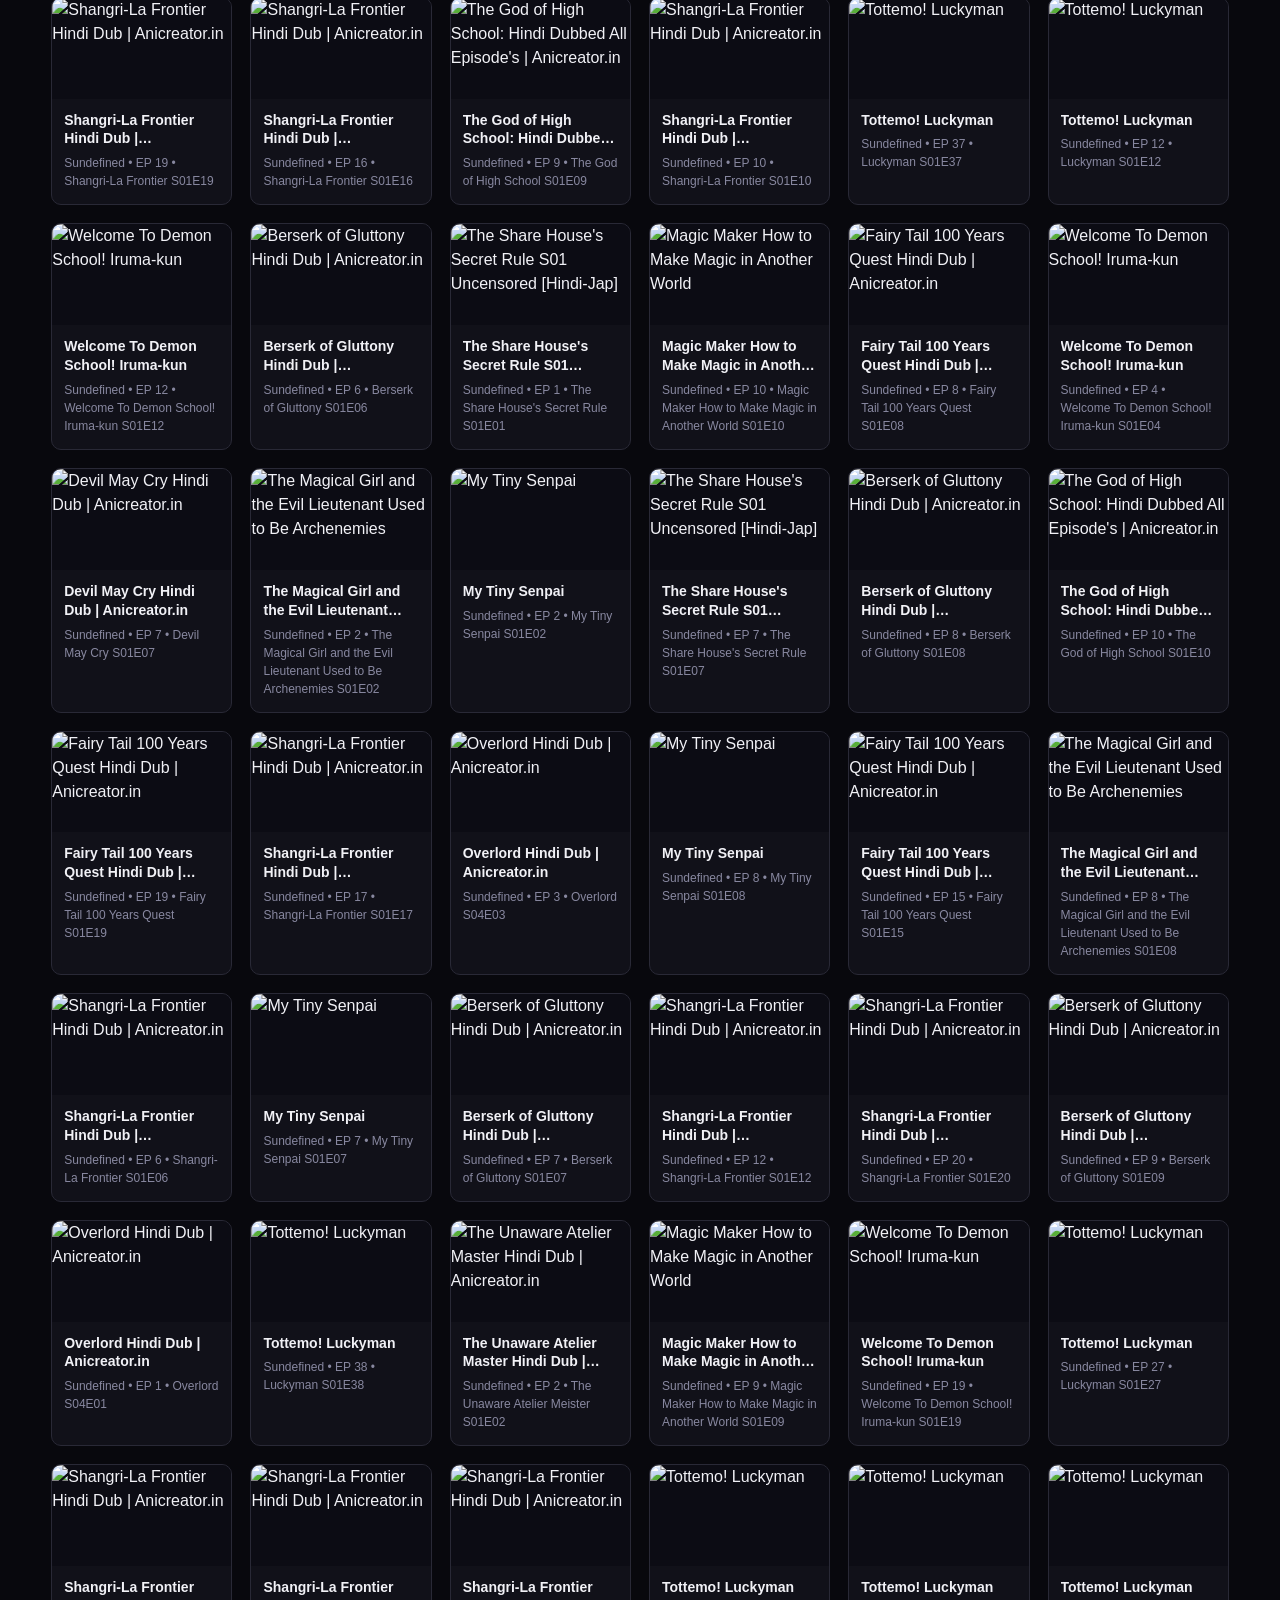
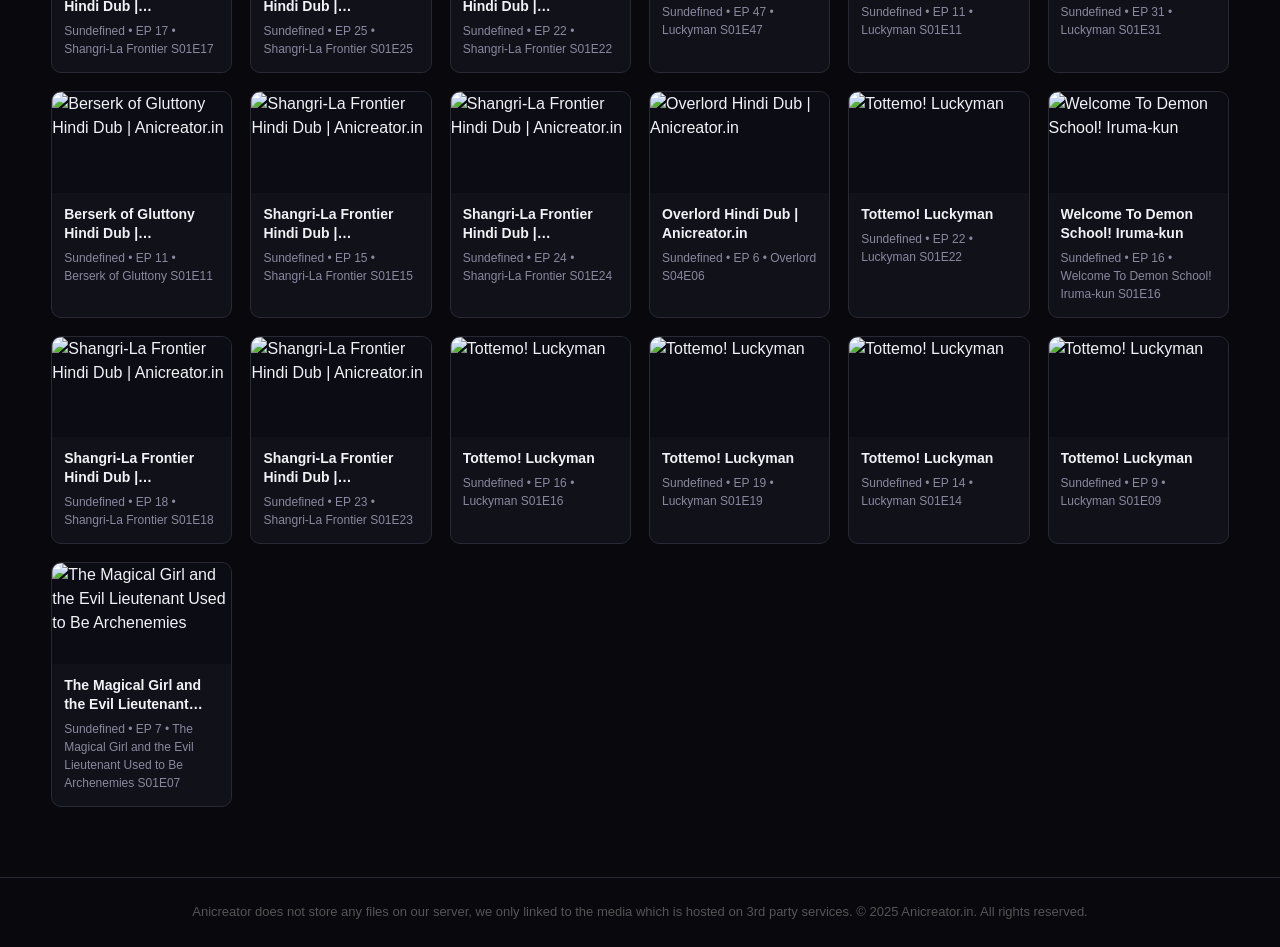
==== commit b6890cf9: "Add files via upload" ====
--- a/index.html
+++ b/index.html
@@ -1,5 +1,5 @@
 <!doctype html><html lang="en"><head><meta charset="utf-8"><meta name="viewport" content="width=device-width,initial-scale=1"><meta name="description" content="Hindi Anime - Watch Anime Online, Free Hindi Dub Anime Only At Anicreator.in"><meta name="keywords" content="Hindi Anime, Hindi Dub, Watch Anime Online, Free Anime, Anicreator"><title>Anicreator - Home</title><link rel="icon" type="image/jpeg" href="/channels4_profile.jpg"><link rel="apple-touch-icon" href="/channels4_profile.jpg"><link rel="stylesheet" href="css/style.css"></head><body>
-<header class="header"><a class="logo" href="index.html"><img class="logo-img" src="/channels4_profile.jpg" alt="">Anicreator</a><nav><a class="active" href="index.html">Home</a><a href="anime.html">Anime</a><a href="movie.html">Movie</a><a href="bookmark.html">Bookmarks</a><a href="history.html">History</a></nav><div class="search-box"><input id="globalSearch" class="search" placeholder="Search..."><button id="searchBtn" class="search-btn" aria-label="Search"><svg viewBox="0 0 24 24" width="16" height="16" fill="none" stroke="currentColor" stroke-width="2" stroke-linecap="round"><circle cx="11" cy="11" r="7"/><line x1="21" y1="21" x2="16.5" y2="16.5"/></svg></button></div></header>
+<div id="site-header"></div>
 <main class="container"><section class="hero" id="hero"><small>ANICREATOR</small><h1 id="heroTitle">Watch Anime & Movies</h1><p id="heroDesc">Latest updates and random episodes, powered by static JSON.</p><div class="actions"><a class="btn primary" href="anime.html">Browse Anime</a><a class="btn" href="movie.html">Browse Movies</a></div></section>
 <section><div class="section-head"><h2>Latest Updates</h2><a href="anime.html">View Anime →</a></div><div id="latest" class="card-grid"></div></section>
-<section><div class="section-head"><h2>Random Episodes</h2><button id="shuffle">↻ Shuffle</button></div><div id="random" class="card-grid"></div></section></main><footer>Anicreator does not store any files on our server, we only linked to the media which is hosted on 3rd party services. &copy; 2025 Anicreator.in. All rights reserved.</footer><script src="js/home.js"></script></body></html>
+<section><div class="section-head"><h2>Random Episodes</h2><button id="shuffle">↻ Shuffle</button></div><div id="random" class="card-grid"></div></section></main><div id="site-footer"></div><script src="js/layout.js"></script><script src="js/home.js"></script></body></html>
--- a/css/style.css
+++ b/css/style.css
@@ -33,7 +33,8 @@
 ::-webkit-scrollbar-thumb:hover{background:var(--muted)}
 
 /* header */
-.header{display:flex;align-items:center;gap:24px;height:64px;padding:0 max(4%,calc((100% - 1180px)/2));border-bottom:1px solid var(--border);position:sticky;top:0;background:rgba(8,8,13,.88);backdrop-filter:blur(12px);-webkit-backdrop-filter:blur(12px);z-index:100}
+#site-header{position:sticky;top:0;z-index:100}
+.header{display:flex;align-items:center;gap:24px;height:64px;padding:0 max(4%,calc((100% - 1180px)/2));border-bottom:1px solid var(--border);background:rgba(8,8,13,.88);backdrop-filter:blur(12px);-webkit-backdrop-filter:blur(12px)}
 .logo{font-size:22px;font-weight:800;display:flex;align-items:center;gap:8px;letter-spacing:-.3px;flex-shrink:0}
 .logo span{color:var(--accent2)}
 .logo-img{width:28px;height:28px;border-radius:6px;object-fit:cover;flex-shrink:0}
@@ -41,6 +42,7 @@
 nav a{padding:7px 14px;border-radius:var(--radius-sm);font-size:14px;font-weight:500;transition:background .15s,color .15s}
 nav a:hover{background:var(--panel);color:var(--text)}
 nav a.active{background:var(--panel);color:var(--text);font-weight:600}
+#mobile-nav{display:none}
 .search-box{margin-left:auto;display:flex;align-items:center;gap:6px}
 .search{min-width:0;width:200px;padding:9px 13px;background:var(--panel);border:1px solid var(--border);border-radius:20px;color:var(--text);outline:none;font-size:14px;transition:border-color .2s,width .2s}
 .search:focus{border-color:var(--accent);width:260px}
@@ -48,6 +50,19 @@
 .search-btn{flex-shrink:0;display:flex;align-items:center;justify-content:center;width:36px;height:36px;border:1px solid var(--border);border-radius:50%;background:var(--panel2);color:var(--text);cursor:pointer;transition:background .2s,border-color .2s}
 .search-btn:hover{background:var(--panel3);border-color:var(--accent)}
 
+/* mobile search popup */
+.search-popup{display:none}
+.search-popup.open{display:flex;position:fixed;inset:0;z-index:200;align-items:flex-start;justify-content:center;padding:84px 16px 0;background:rgba(8,8,13,.62);backdrop-filter:blur(2px);-webkit-backdrop-filter:blur(2px)}
+.search-popup.open.animating{justify-content:center}
+.search-popup-inner{display:flex;align-items:center;gap:8px;width:100%;max-width:480px;padding:10px;background:var(--panel);border:1px solid var(--border);border-radius:var(--radius);box-shadow:var(--shadow-lg)}
+.search-popup-input{flex:1;min-width:0;padding:10px 14px;background:var(--bg2);border:1px solid var(--border);border-radius:var(--radius-sm);color:var(--text);outline:none;font-size:15px}
+.search-popup-input:focus{border-color:var(--accent)}
+.search-popup-input::placeholder{color:var(--muted)}
+.search-popup-go{flex-shrink:0;padding:10px 18px;border:none;border-radius:var(--radius-sm);background:var(--accent);color:#fff;font-weight:600;font-size:14px;cursor:pointer;transition:background .2s}
+.search-popup-go:hover{background:var(--accent3)}
+.search-popup-close{flex-shrink:0;width:36px;height:36px;border:none;border-radius:50%;background:var(--panel2);color:var(--muted);font-size:22px;line-height:1;cursor:pointer;display:flex;align-items:center;justify-content:center;transition:background .2s,color .2s}
+.search-popup-close:hover{background:var(--panel3);color:var(--text)}
+
 /* container */
 .container{width:min(1180px,92%);margin:0 auto;padding:28px 0 70px}
 
@@ -56,7 +71,8 @@
 .hero::before,.page-title::before{content:'';position:absolute;top:-50%;right:-20%;width:280px;height:280px;background:radial-gradient(circle,rgba(139,92,246,.12) 0%,transparent 70%);pointer-events:none}
 .hero small,.page-title small{letter-spacing:3px;color:var(--accent2);font-weight:700;font-size:11px;text-transform:uppercase}
 .hero h1,.page-title h1{font-size:38px;margin:8px 0;line-height:1.2}
-.hero p,.page-title p{color:var(--muted);max-width:600px;line-height:1.7;font-size:15px}
+.hero p,.page-title p{color:var(--muted);max-width:600px;line-height:1.7;font-size:15px;display:-webkit-box;-webkit-line-clamp:2;-webkit-box-orient:vertical;overflow:hidden;margin:4px 0 6px}
+.hero p.open,.page-title p.open{-webkit-line-clamp:unset}
 .actions{display:flex;gap:10px;margin-top:22px}
 .btn{display:inline-block;padding:10px 18px;border-radius:20px;border:1px solid var(--border);background:var(--panel2);color:var(--text);cursor:pointer;font-size:14px;font-weight:500;transition:background .2s,border-color .2s,transform .15s;white-space:nowrap}
 .btn:hover{background:var(--panel3);border-color:var(--accent);transform:translateY(-1px)}
@@ -90,6 +106,10 @@
 .poster{width:200px;height:300px;object-fit:cover;border-radius:var(--radius);flex-shrink:0;background:var(--bg2)}
 .details h1{font-size:32px;line-height:1.2;margin:8px 0 10px}
 .details p{color:var(--muted);line-height:1.7;max-width:750px;font-size:15px}
+.details .desc{display:-webkit-box;-webkit-line-clamp:3;-webkit-box-orient:vertical;overflow:hidden;margin:0 0 6px}
+.details .desc.open{-webkit-line-clamp:unset}
+.see-more{background:none;border:none;color:var(--accent2);font-size:13px;cursor:pointer;padding:0;margin:0 0 10px}
+.see-more:hover{color:var(--text);text-decoration:underline}
 .chips{display:flex;gap:6px;flex-wrap:wrap}
 .chip{padding:5px 10px;background:#28213b;color:#c4b5fd;border-radius:20px;font-size:11px;font-weight:500}
 .muted{color:var(--muted)}
@@ -105,10 +125,12 @@
 /* season select */
 #season{margin-left:auto;padding:7px 12px;border:1px solid var(--border);border-radius:var(--radius-sm);background:var(--panel2);color:var(--text);font-size:13px;cursor:pointer;outline:none}
 #season:focus{border-color:var(--accent)}
+#seasonSelect{padding:7px 12px;border:1px solid var(--border);border-radius:var(--radius-sm);background:var(--panel2);color:var(--text);font-size:13px;cursor:pointer;outline:none}
+#seasonSelect:focus{border-color:var(--accent)}
 
 /* watch page */
-.player-container{width:100%;padding-top:18px}
-.anime-video-wrapper{position:relative;width:100%;aspect-ratio:16/9;background:#000;overflow:hidden;border-radius:var(--radius);border:1px solid var(--border);margin-bottom:6px}
+.player-container{width:100%;padding-top:0;margin-top:-130px;margin-bottom:-60px}
+.anime-video-wrapper{position:relative;width:100%;aspect-ratio:16/9;background:#000;overflow:hidden;border-radius:4px;border:1px solid var(--border);margin-bottom:6px}
 .anime-video-wrapper iframe{position:absolute;inset:0;width:100%;height:100%;border:0;z-index:1}
 .watermark-background-image{position:absolute;top:16px;right:0;width:10%;height:20%;border-radius:5px;z-index:20;pointer-events:none;object-fit:cover}
 .watermark-image{position:absolute;top:10px;right:10px;width:10%;height:auto;border-radius:5px;opacity:1;z-index:21;pointer-events:none;object-fit:contain}
@@ -123,6 +145,7 @@
 #actions button:disabled{opacity:.35;cursor:not-allowed}
 #actions button:disabled:hover{background:var(--panel2);border-color:var(--border)}
 .watch-tools{display:flex;gap:7px;align-items:flex-start}
+.watch-tools .tabs{margin:0}
 .watch-tools .btn{padding:8px 16px;border:1px solid var(--border);border-radius:20px;background:var(--panel2);color:var(--text);cursor:pointer;font-size:12px;font-weight:600;white-space:nowrap;flex:0 0 auto}
 .watch-tools .btn:hover{background:var(--panel3);border-color:var(--accent)}
 .bookmark-btn{flex-shrink:0}
@@ -135,7 +158,7 @@
 .bmk-remove:hover{background:#ff5a5a;transform:scale(1.08)}
 .bmk-remove:disabled{opacity:.5;cursor:wait}
 .tabs{display:flex;gap:7px;margin:18px 0}
-.lang{padding:8px 16px;border:1px solid var(--border);border-radius:20px;background:var(--panel2);color:var(--text);cursor:pointer;font-size:12px;font-weight:600;transition:background .2s,border-color .2s}
+.lang{padding:10px 18px;border:1px solid var(--border);border-radius:20px;background:var(--panel2);color:var(--text);cursor:pointer;font-size:12px;font-weight:600;transition:background .2s,border-color .2s;white-space:nowrap}
 .lang:hover{border-color:var(--accent)}
 .lang.active{background:var(--accent);border-color:var(--accent);color:#fff}
 #episodeHeading{margin-top:30px;margin-bottom:15px;font-size:18px}
@@ -151,14 +174,16 @@
 
 /* ====== RESPONSIVE ====== */
 @media(max-width:768px){
+  body{padding-bottom:62px}
   .header{height:auto;padding:8px 16px;gap:10px;flex-wrap:wrap}
   .logo{font-size:19px}
   .logo-img{width:25px;height:25px}
-  nav{gap:4px;order:2;flex:1 1 auto}
-  nav a{padding:5px 10px;font-size:12px}
-  .search-box{order:3;width:100%;margin:6px 0 2px}
-  .search-box .search{width:100%}
-  .search:focus{width:100%}
+  .header nav{display:none}
+  #mobile-nav{display:flex;position:fixed;bottom:0;left:0;right:0;z-index:150;justify-content:space-around;gap:0;background:rgba(12,12,20,.96);backdrop-filter:blur(12px);-webkit-backdrop-filter:blur(12px);border-top:1px solid var(--border);padding:6px 4px calc(6px + env(safe-area-inset-bottom));align-items:center}
+  #mobile-nav a{flex:1;padding:8px 4px;font-size:12px;text-align:center;border-radius:var(--radius-sm);white-space:nowrap}
+  #mobile-nav a.active{color:var(--accent2);font-weight:700}
+  .search-box{order:3;width:auto;margin:0 0 0 auto}
+  .search-box .search{display:none}
   .container{width:99%;padding:16px 0 60px}
   .hero,.page-title{padding:28px 22px;border-radius:var(--radius)}
   .hero h1,.page-title h1{font-size:26px}
@@ -168,8 +193,8 @@
   .details{flex-direction:column;gap:18px;padding:20px}
   .poster{width:130px;height:195px}
   .details h1{font-size:24px}
-  .player-container{padding-top:0px}
-  .anime-video-wrapper{border-radius:5px}
+  .player-container{padding-top:0;margin-top:-125px;margin-bottom:-60px}
+  .anime-video-wrapper{border-radius:3px}
   .watermark-background-image{top:10px;width:18%;height:20%}
   .watermark-image{top:6px;right:6px;width:18%}
   .watch-head{flex-direction:column;align-items:stretch}
@@ -177,6 +202,7 @@
   #actions button{flex:1}
   .episode-grid{grid-template-columns:repeat(2,1fr);gap:8px}
   #season{width:100%;margin:8px 0 0}
+  #seasonSelect{width:110px;margin-top:8px}
   .watch-tools{align-self:flex-start}
   .watch-tools .btn{padding:8px 16px;font-size:12px}
   #actions button{padding:7px 12px;font-size:12px}
@@ -188,12 +214,10 @@
   .hero,.page-title{padding:20px 16px}
   .hero h1,.page-title h1{font-size:22px}
   .card-grid{grid-template-columns:repeat(2,1fr);gap:10px}
-  .episode-grid{display:flex;flex-direction:row;overflow-x:auto;gap:8px;padding-bottom:8px;scroll-snap-type:x mandatory;-webkit-overflow-scrolling:touch}
-  .episode-grid .episode{flex:0 0 auto;width:140px;scroll-snap-align:start}
-  .episode-grid .episode:hover{transform:none}
+  .episode-grid{grid-template-columns:1fr;max-height:320px;overflow-y:auto}
   .details{padding:16px;border-radius:var(--radius)}
   .poster{width:110px;height:165px}
   .watch-head h1{font-size:17px}
   .watermark-background-image{width:22%;height:20%}
-  .watermark-image{width:22%;right:5px;top:5px}
+  .watermark-image{width:15%;right:5px;top:5px}
 }
